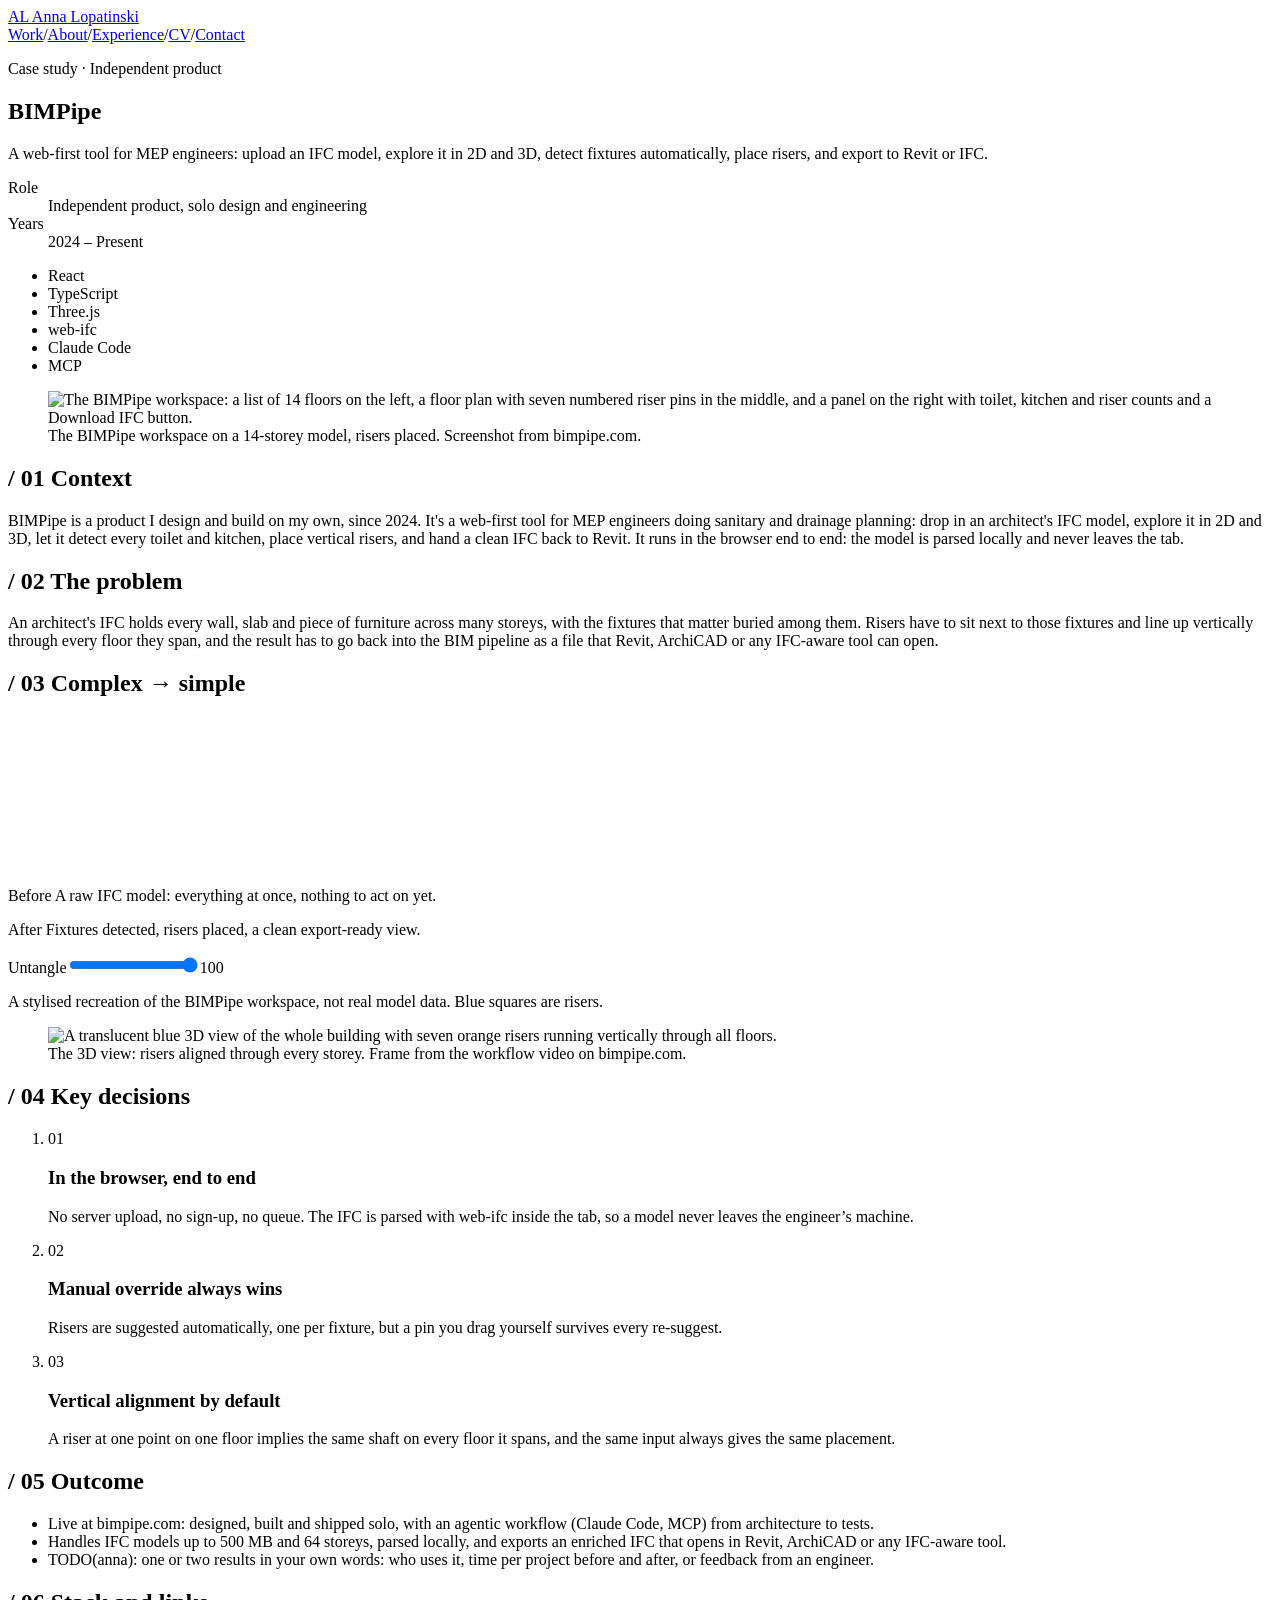
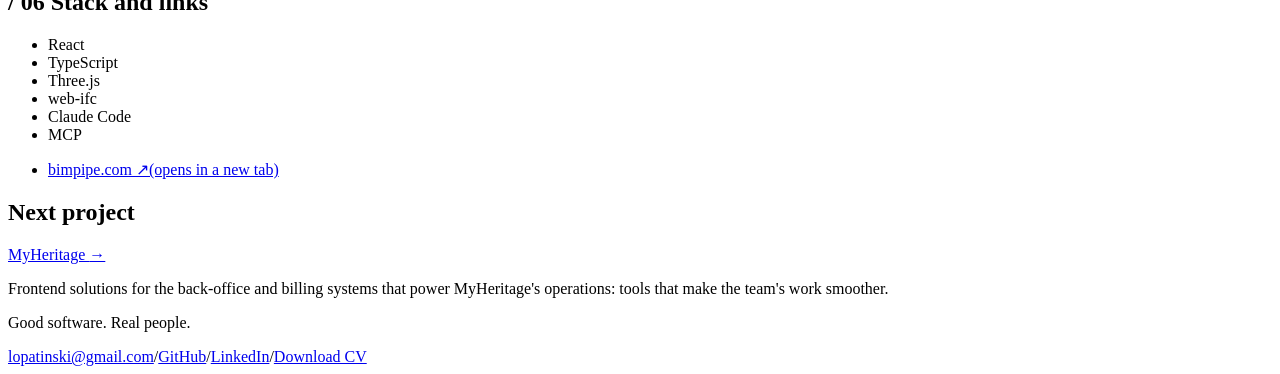
==== site/work/bimpipe/index.html @ 816f0108 "Portfolio site build (poster), nginx + Traefik config" ====
<!DOCTYPE html><html lang="en"><head><meta charset="utf-8"><meta name="viewport" content="width=device-width, initial-scale=1"><meta name="description" content="A web-first tool for MEP engineers: upload an IFC model, explore it in 2D and 3D, detect fixtures automatically, place risers, and export to Revit or IFC."><link rel="icon" type="image/svg+xml" href="/favicon.svg"><title>BIMPipe — Anna Lopatinski</title><link rel="preload" as="font" type="font/woff2" crossorigin="" href="/_astro/anton-latin-400-normal.Byf51wtH.woff2"><link rel="preload" as="font" type="font/woff2" crossorigin="" href="/_astro/archivo-narrow-latin-500-normal.BH-FPhCi.woff2"><link rel="preload" as="font" type="font/woff2" crossorigin="" href="/_astro/archivo-narrow-latin-600-normal.l2jiltzb.woff2"><script>
      // The `os` class now just means "scripting is available" (name kept; annabot.css and the mascot depend on it).
      // Mascot path only when scripts run; the static markup stays complete without them.
      if (!matchMedia('(scripting: none)').matches) document.documentElement.classList.add('os');
    </script><link rel="stylesheet" href="/_astro/PosterFooter.DefDPK5e.css"><link rel="stylesheet" href="/_astro/_slug_.CE06bAQZ.css"></head><body><div class="poster"><header class="top"><a class="brand" href="/" aria-label="AL Anna Lopatinski, home"><span class="up al">AL</span> <span class="bar" aria-hidden="true"></span> <span class="up name">Anna Lopatinski</span></a><nav aria-label="Main"><a href="/#work">Work</a><span class="slash" aria-hidden="true">/</span><a href="/#about">About</a><span class="slash" aria-hidden="true">/</span><a href="/#experience">Experience</a><span class="slash" aria-hidden="true">/</span><a href="/cv/Anna_Lopatinski_CV.pdf">CV</a><span class="slash" aria-hidden="true">/</span><a href="/#contact">Contact</a></nav></header><main><section class="case-hero" data-case-hero aria-labelledby="case-title" data-astro-cid-aetwphrj><p class="case-kicker" data-astro-cid-aetwphrj>Case study · Independent product</p><h1 id="case-title" class="case-title up" data-astro-cid-aetwphrj>BIMPipe</h1><p class="case-line" data-astro-cid-aetwphrj>A web-first tool for MEP engineers: upload an IFC model, explore it in 2D and 3D, detect fixtures automatically, place risers, and export to Revit or IFC.</p><dl class="case-meta" data-astro-cid-aetwphrj><div data-astro-cid-aetwphrj><dt data-astro-cid-aetwphrj>Role</dt><dd data-astro-cid-aetwphrj>Independent product, solo design and engineering</dd></div><div data-astro-cid-aetwphrj><dt data-astro-cid-aetwphrj>Years</dt><dd data-astro-cid-aetwphrj>2024 – Present</dd></div></dl><ul class="case-chips" aria-label="Stack" data-astro-cid-aetwphrj><li data-astro-cid-aetwphrj>React</li><li data-astro-cid-aetwphrj>TypeScript</li><li data-astro-cid-aetwphrj>Three.js</li><li data-astro-cid-aetwphrj>web-ifc</li><li data-astro-cid-aetwphrj>Claude Code</li><li data-astro-cid-aetwphrj>MCP</li></ul></section><figure class="case-visual case-visual--hero" data-astro-cid-aetwphrj><picture data-astro-cid-aetwphrj><source srcset="/work/bimpipe/workspace.avif" type="image/avif" data-astro-cid-aetwphrj><img src="/work/bimpipe/workspace.webp" width="1600" height="1000" alt="The BIMPipe workspace: a list of 14 floors on the left, a floor plan with seven numbered riser pins in the middle, and a panel on the right with toilet, kitchen and riser counts and a Download IFC button." fetchpriority="high" data-astro-cid-aetwphrj></picture><figcaption data-astro-cid-aetwphrj>The BIMPipe workspace on a 14-storey model, risers placed. Screenshot from bimpipe.com.</figcaption></figure><section class="case-sec" aria-labelledby="case-context" data-astro-cid-aetwphrj><div class="case-sec-inner" data-astro-cid-aetwphrj><h2 id="case-context" class="case-label up" data-astro-cid-aetwphrj><span aria-hidden="true" data-astro-cid-aetwphrj>/ 01 </span>Context</h2><p class="case-lede" data-astro-cid-aetwphrj>BIMPipe is a product I design and build on my own, since 2024. It&#39;s a web-first tool for MEP engineers doing sanitary and drainage planning: drop in an architect&#39;s IFC model, explore it in 2D and 3D, let it detect every toilet and kitchen, place vertical risers, and hand a clean IFC back to Revit. It runs in the browser end to end: the model is parsed locally and never leaves the tab.</p></div></section><section class="case-sec" aria-labelledby="case-problem" data-astro-cid-aetwphrj><div class="case-sec-inner" data-astro-cid-aetwphrj><h2 id="case-problem" class="case-label up" data-astro-cid-aetwphrj><span aria-hidden="true" data-astro-cid-aetwphrj>/ 02 </span>The problem</h2><p class="case-text" data-astro-cid-aetwphrj>An architect&#39;s IFC holds every wall, slab and piece of furniture across many storeys, with the fixtures that matter buried among them. Risers have to sit next to those fixtures and line up vertically through every floor they span, and the result has to go back into the BIM pipeline as a file that Revit, ArchiCAD or any IFC-aware tool can open.</p></div></section><section class="case-sec" aria-labelledby="case-untangle" data-astro-cid-aetwphrj><div class="case-sec-inner" data-astro-cid-aetwphrj><h2 id="case-untangle" class="case-label up" data-astro-cid-aetwphrj><span aria-hidden="true" data-astro-cid-aetwphrj>/ 03 </span>Complex → simple</h2><div class="case-untangle" data-astro-cid-aetwphrj><style>astro-island,astro-slot,astro-static-slot{display:contents}</style><script>(function(){let e=(e,t,n)=>{let r=async()=>{await(await e())()},i=typeof t.value==`object`?t.value:void 0,a={rootMargin:i==null?void 0:i.rootMargin},o=new IntersectionObserver(e=>{for(let t of e)if(t.isIntersecting){o.disconnect(),r();break}},a);for(let e of n.children)o.observe(e)};(self.Astro||(self.Astro={})).visible=e,window.dispatchEvent(new Event(`astro:visible`))})();</script><script>(function(){function e(t){"@babel/helpers - typeof";return e=typeof Symbol==`function`&&typeof Symbol.iterator==`symbol`?function(e){return typeof e}:function(e){return e&&typeof Symbol==`function`&&e.constructor===Symbol&&e!==Symbol.prototype?`symbol`:typeof e},e(t)}function t(t,n){if(e(t)!=`object`||!t)return t;var r=t[Symbol.toPrimitive];if(r!==void 0){var i=r.call(t,n||`default`);if(e(i)!=`object`)return i;throw TypeError(`@@toPrimitive must return a primitive value.`)}return(n===`string`?String:Number)(t)}function n(n){var r=t(n,`string`);return e(r)==`symbol`?r:r+``}function r(e,t,r){return(t=n(t))in e?Object.defineProperty(e,t,{value:r,enumerable:!0,configurable:!0,writable:!0}):e[t]=r,e}let i=/* @__PURE__ */ new Set([`__proto__`,`constructor`,`prototype`]);{let e={0:e=>a(e),1:e=>n(e),2:e=>new RegExp(e),3:e=>new Date(e),4:e=>new Map(n(e)),5:e=>new Set(n(e)),6:e=>BigInt(e),7:e=>new URL(e),8:e=>new Uint8Array(e),9:e=>new Uint16Array(e),10:e=>new Uint32Array(e),11:e=>1/0*e},t=t=>{let[n,r]=t;return n in e?e[n](r):void 0},n=e=>e.map(t),a=e=>typeof e!=`object`||!e?e:Object.fromEntries(Object.entries(e).map(([e,n])=>[e,t(n)]));class o extends HTMLElement{constructor(...e){super(...e),r(this,`Component`,void 0),r(this,`hydrator`,void 0),r(this,`hydrate`,async()=>{var e;if(!this.hydrator||!this.isConnected)return;let t=(e=this.parentElement)==null?void 0:e.closest(`astro-island[ssr]`);if(t){t.addEventListener(`astro:hydrate`,this.hydrate,{once:!0});return}let n=this.querySelectorAll(`astro-slot`),r={},i=this.querySelectorAll(`template[data-astro-template]`);for(let e of i){let t=e.closest(this.tagName);t!=null&&t.isSameNode(this)&&(r[e.getAttribute(`data-astro-template`)||`default`]=e.innerHTML,e.remove())}for(let e of n){let t=e.closest(this.tagName);t!=null&&t.isSameNode(this)&&(r[e.getAttribute(`name`)||`default`]=e.innerHTML)}let o;try{o=this.hasAttribute(`props`)?a(JSON.parse(this.getAttribute(`props`))):{}}catch(e){let t=this.getAttribute(`component-url`)||`<unknown>`,n=this.getAttribute(`component-export`);throw n&&(t+=` (export ${n})`),console.error(`[hydrate] Error parsing props for component ${t}`,this.getAttribute(`props`),e),e}await this.hydrator(this)(this.Component,o,r,{client:this.getAttribute(`client`)}),this.removeAttribute(`ssr`),this.dispatchEvent(new CustomEvent(`astro:hydrate`))}),r(this,`unmount`,()=>{this.isConnected||this.dispatchEvent(new CustomEvent(`astro:unmount`))})}disconnectedCallback(){document.removeEventListener(`astro:after-swap`,this.unmount),document.addEventListener(`astro:after-swap`,this.unmount,{once:!0})}connectedCallback(){if(!this.hasAttribute(`await-children`)||document.readyState===`interactive`||document.readyState===`complete`)this.childrenConnectedCallback();else{let e=()=>{document.removeEventListener(`DOMContentLoaded`,e),t.disconnect(),this.childrenConnectedCallback()},t=new MutationObserver(()=>{var t;((t=this.lastChild)==null?void 0:t.nodeType)===Node.COMMENT_NODE&&this.lastChild.nodeValue===`astro:end`&&(this.lastChild.remove(),e())});t.observe(this,{childList:!0}),document.addEventListener(`DOMContentLoaded`,e)}}async childrenConnectedCallback(){let e=this.getAttribute(`before-hydration-url`);e&&await import(e),this.start()}getRetryImportUrl(e){let t=new URL(e,document.baseURI);return t.searchParams.set(`astro-retry`,Date.now().toString()),t.toString()}async importWithRetry(e){try{return await import(e)}catch(t){return await new Promise(e=>setTimeout(e,1e3)),import(this.getRetryImportUrl(e))}}handleHydrationError(e){let t=this.getAttribute(`component-url`),n=new CustomEvent(`astro:hydration-error`,{cancelable:!0,bubbles:!0,composed:!0,detail:{error:e,componentUrl:t}});this.dispatchEvent(n)&&console.error(`[astro-island] Error hydrating ${t}`,e)}async start(){let e=JSON.parse(this.getAttribute(`opts`)),t=this.getAttribute(`client`);if(Astro[t]===void 0)window.addEventListener(`astro:${t}`,()=>this.start(),{once:!0});else try{await Astro[t](async()=>{let e=this.getAttribute(`renderer-url`);try{let[t,{default:n}]=await Promise.all([this.importWithRetry(this.getAttribute(`component-url`)),e?this.importWithRetry(e):Promise.resolve({default:()=>()=>{}})]),r=this.getAttribute(`component-export`)||`default`;if(r.includes(`.`)){this.Component=t;for(let e of r.split(`.`)){if(i.has(e)||!this.Component||typeof this.Component!=`object`&&typeof this.Component!=`function`||!Object.hasOwn(this.Component,e))throw Error(`Invalid component export path: ${r}`);this.Component=this.Component[e]}}else{if(i.has(r))throw Error(`Invalid component export path: ${r}`);this.Component=t[r]}return this.hydrator=n,this.hydrate}catch(e){return this.handleHydrationError(e),()=>{}}},e,this)}catch(e){this.handleHydrationError(e)}}attributeChangedCallback(){this.hydrate()}}r(o,`observedAttributes`,[`props`]),customElements.get(`astro-island`)||customElements.define(`astro-island`,o)}})();</script><astro-island uid="Z2aJinc" prefix="r1" component-url="/_astro/Untangle.Bs0ZrJKZ.js" component-export="default" renderer-url="/_astro/client.CzWaolnw.js" props="{&quot;before&quot;:[0,&quot;A raw IFC model: everything at once, nothing to act on yet.&quot;],&quot;after&quot;:[0,&quot;Fixtures detected, risers placed, a clean export-ready view.&quot;],&quot;layout&quot;:[1,[[0,{&quot;x&quot;:[0,0],&quot;y&quot;:[0,0],&quot;w&quot;:[0,100],&quot;h&quot;:[0,6]}],[0,{&quot;x&quot;:[0,0],&quot;y&quot;:[0,9],&quot;w&quot;:[0,20],&quot;h&quot;:[0,53]}],[0,{&quot;x&quot;:[0,2],&quot;y&quot;:[0,12],&quot;w&quot;:[0,16],&quot;h&quot;:[0,6]}],[0,{&quot;x&quot;:[0,2],&quot;y&quot;:[0,20],&quot;w&quot;:[0,16],&quot;h&quot;:[0,6]}],[0,{&quot;x&quot;:[0,2],&quot;y&quot;:[0,28],&quot;w&quot;:[0,16],&quot;h&quot;:[0,6]}],[0,{&quot;x&quot;:[0,23],&quot;y&quot;:[0,9],&quot;w&quot;:[0,52],&quot;h&quot;:[0,53]}],[0,{&quot;x&quot;:[0,35],&quot;y&quot;:[0,15],&quot;w&quot;:[0,28],&quot;h&quot;:[0,41]}],[0,{&quot;x&quot;:[0,40],&quot;y&quot;:[0,21],&quot;w&quot;:[0,3],&quot;h&quot;:[0,3]}],[0,{&quot;x&quot;:[0,54],&quot;y&quot;:[0,30],&quot;w&quot;:[0,3],&quot;h&quot;:[0,3]}],[0,{&quot;x&quot;:[0,43],&quot;y&quot;:[0,45],&quot;w&quot;:[0,3],&quot;h&quot;:[0,3]}],[0,{&quot;x&quot;:[0,78],&quot;y&quot;:[0,9],&quot;w&quot;:[0,6.5],&quot;h&quot;:[0,8]}],[0,{&quot;x&quot;:[0,85.75],&quot;y&quot;:[0,9],&quot;w&quot;:[0,6.5],&quot;h&quot;:[0,8]}],[0,{&quot;x&quot;:[0,93.5],&quot;y&quot;:[0,9],&quot;w&quot;:[0,6.5],&quot;h&quot;:[0,8]}],[0,{&quot;x&quot;:[0,78],&quot;y&quot;:[0,20],&quot;w&quot;:[0,22],&quot;h&quot;:[0,6]}],[0,{&quot;x&quot;:[0,78],&quot;y&quot;:[0,29],&quot;w&quot;:[0,22],&quot;h&quot;:[0,33]}]]],&quot;caption&quot;:[0,&quot;A stylised recreation of the BIMPipe workspace, not real model data. Blue squares are risers.&quot;],&quot;data-astro-cid-aetwphrj&quot;:[0,true]}" ssr client="visible" opts="{&quot;name&quot;:&quot;Untangle&quot;,&quot;value&quot;:{&quot;rootMargin&quot;:&quot;300px&quot;}}" await-children><div class="untangle" data-untangle="true"><canvas class="untangle-canvas" role="img" aria-label="A raw IFC model: everything at once, nothing to act on yet. Resolves into: Fixtures detected, risers placed, a clean export-ready view."></canvas><div class="untangle-captions"><p class="untangle-before"><span class="mono">Before</span> <!-- -->A raw IFC model: everything at once, nothing to act on yet.</p><p class="untangle-after" data-active="true"><span class="mono">After</span> <!-- -->Fixtures detected, risers placed, a clean export-ready view.</p></div><div class="untangle-control"><label class="mono" for="_r1R_0_">Untangle</label><input id="_r1R_0_" type="range" min="0" max="100" step="1" aria-valuetext="100% untangled" value="100"/><output class="mono" for="_r1R_0_" aria-hidden="true">100</output></div><p class="untangle-caption">A stylised recreation of the BIMPipe workspace, not real model data. Blue squares are risers.</p></div><!--astro:end--></astro-island><figure class="case-visual" data-astro-cid-aetwphrj><picture data-astro-cid-aetwphrj><source srcset="/work/bimpipe/risers-3d.avif" type="image/avif" data-astro-cid-aetwphrj><img src="/work/bimpipe/risers-3d.webp" width="820" height="620" alt="A translucent blue 3D view of the whole building with seven orange risers running vertically through all floors." loading="lazy" data-astro-cid-aetwphrj></picture><figcaption data-astro-cid-aetwphrj>The 3D view: risers aligned through every storey. Frame from the workflow video on bimpipe.com.</figcaption></figure></div></div></section><section class="case-sec" aria-labelledby="case-decisions" data-astro-cid-aetwphrj><div class="case-sec-inner" data-astro-cid-aetwphrj><h2 id="case-decisions" class="case-label up" data-astro-cid-aetwphrj><span aria-hidden="true" data-astro-cid-aetwphrj>/ 04 </span>Key decisions</h2><ol class="decisions" data-astro-cid-aetwphrj><li data-astro-cid-aetwphrj><span class="decision-n up" aria-hidden="true" data-astro-cid-aetwphrj>01</span><h3 data-astro-cid-aetwphrj>In the browser, end to end</h3><p data-astro-cid-aetwphrj>No server upload, no sign-up, no queue. The IFC is parsed with web-ifc inside the tab, so a model never leaves the engineer’s machine.</p></li><li data-astro-cid-aetwphrj><span class="decision-n up" aria-hidden="true" data-astro-cid-aetwphrj>02</span><h3 data-astro-cid-aetwphrj>Manual override always wins</h3><p data-astro-cid-aetwphrj>Risers are suggested automatically, one per fixture, but a pin you drag yourself survives every re-suggest.</p></li><li data-astro-cid-aetwphrj><span class="decision-n up" aria-hidden="true" data-astro-cid-aetwphrj>03</span><h3 data-astro-cid-aetwphrj>Vertical alignment by default</h3><p data-astro-cid-aetwphrj>A riser at one point on one floor implies the same shaft on every floor it spans, and the same input always gives the same placement.</p></li></ol></div></section><section class="case-sec" aria-labelledby="case-outcome" data-astro-cid-aetwphrj><div class="case-sec-inner" data-astro-cid-aetwphrj><h2 id="case-outcome" class="case-label up" data-astro-cid-aetwphrj><span aria-hidden="true" data-astro-cid-aetwphrj>/ 05 </span>Outcome</h2><ul class="outcome" data-astro-cid-aetwphrj><li data-astro-cid-aetwphrj>Live at bimpipe.com: designed, built and shipped solo, with an agentic workflow (Claude Code, MCP) from architecture to tests.</li><li data-astro-cid-aetwphrj>Handles IFC models up to 500 MB and 64 storeys, parsed locally, and exports an enriched IFC that opens in Revit, ArchiCAD or any IFC-aware tool.</li><li class="todo" data-astro-cid-aetwphrj>TODO(anna): one or two results in your own words: who uses it, time per project before and after, or feedback from an engineer.</li></ul></div></section><section class="case-sec" aria-labelledby="case-stack" data-astro-cid-aetwphrj><div class="case-sec-inner" data-astro-cid-aetwphrj><h2 id="case-stack" class="case-label up" data-astro-cid-aetwphrj><span aria-hidden="true" data-astro-cid-aetwphrj>/ 06 </span>Stack and links</h2><div class="stack" data-astro-cid-aetwphrj><ul class="case-chips" aria-label="BIMPipe stack" data-astro-cid-aetwphrj><li data-astro-cid-aetwphrj>React</li><li data-astro-cid-aetwphrj>TypeScript</li><li data-astro-cid-aetwphrj>Three.js</li><li data-astro-cid-aetwphrj>web-ifc</li><li data-astro-cid-aetwphrj>Claude Code</li><li data-astro-cid-aetwphrj>MCP</li></ul><ul class="links" data-astro-cid-aetwphrj><li data-astro-cid-aetwphrj><a href="https://bimpipe.com" target="_blank" rel="noopener noreferrer" data-astro-cid-aetwphrj>bimpipe.com <span aria-hidden="true" data-astro-cid-aetwphrj>↗</span><span class="visually-hidden" data-astro-cid-aetwphrj>(opens in a new tab)</span></a></li></ul></div></div></section><nav class="case-next" aria-labelledby="case-next" data-astro-cid-aetwphrj><h2 id="case-next" class="next-label" data-astro-cid-aetwphrj>Next project</h2><a class="btn" href="/work/myheritage" data-next data-astro-cid-aetwphrj>MyHeritage <span aria-hidden="true" data-astro-cid-aetwphrj>→</span></a><p class="next-line" data-astro-cid-aetwphrj>Frontend solutions for the back-office and billing systems that power MyHeritage&#39;s operations: tools that make the team&#39;s work smoother.</p></nav></main><footer class="foot" id="contact"><p class="big up">Good software. Real people.</p><div class="links"><a href="mailto:lopatinski@gmail.com">lopatinski@gmail.com</a><span aria-hidden="true">/</span><a href="https://github.com/wadadaaa">GitHub</a><span aria-hidden="true">/</span><a href="https://www.linkedin.com/in/anna-lopatinski">LinkedIn</a><span aria-hidden="true">/</span><a href="/cv/Anna_Lopatinski_CV.pdf">Download CV</a></div></footer></div></body></html>
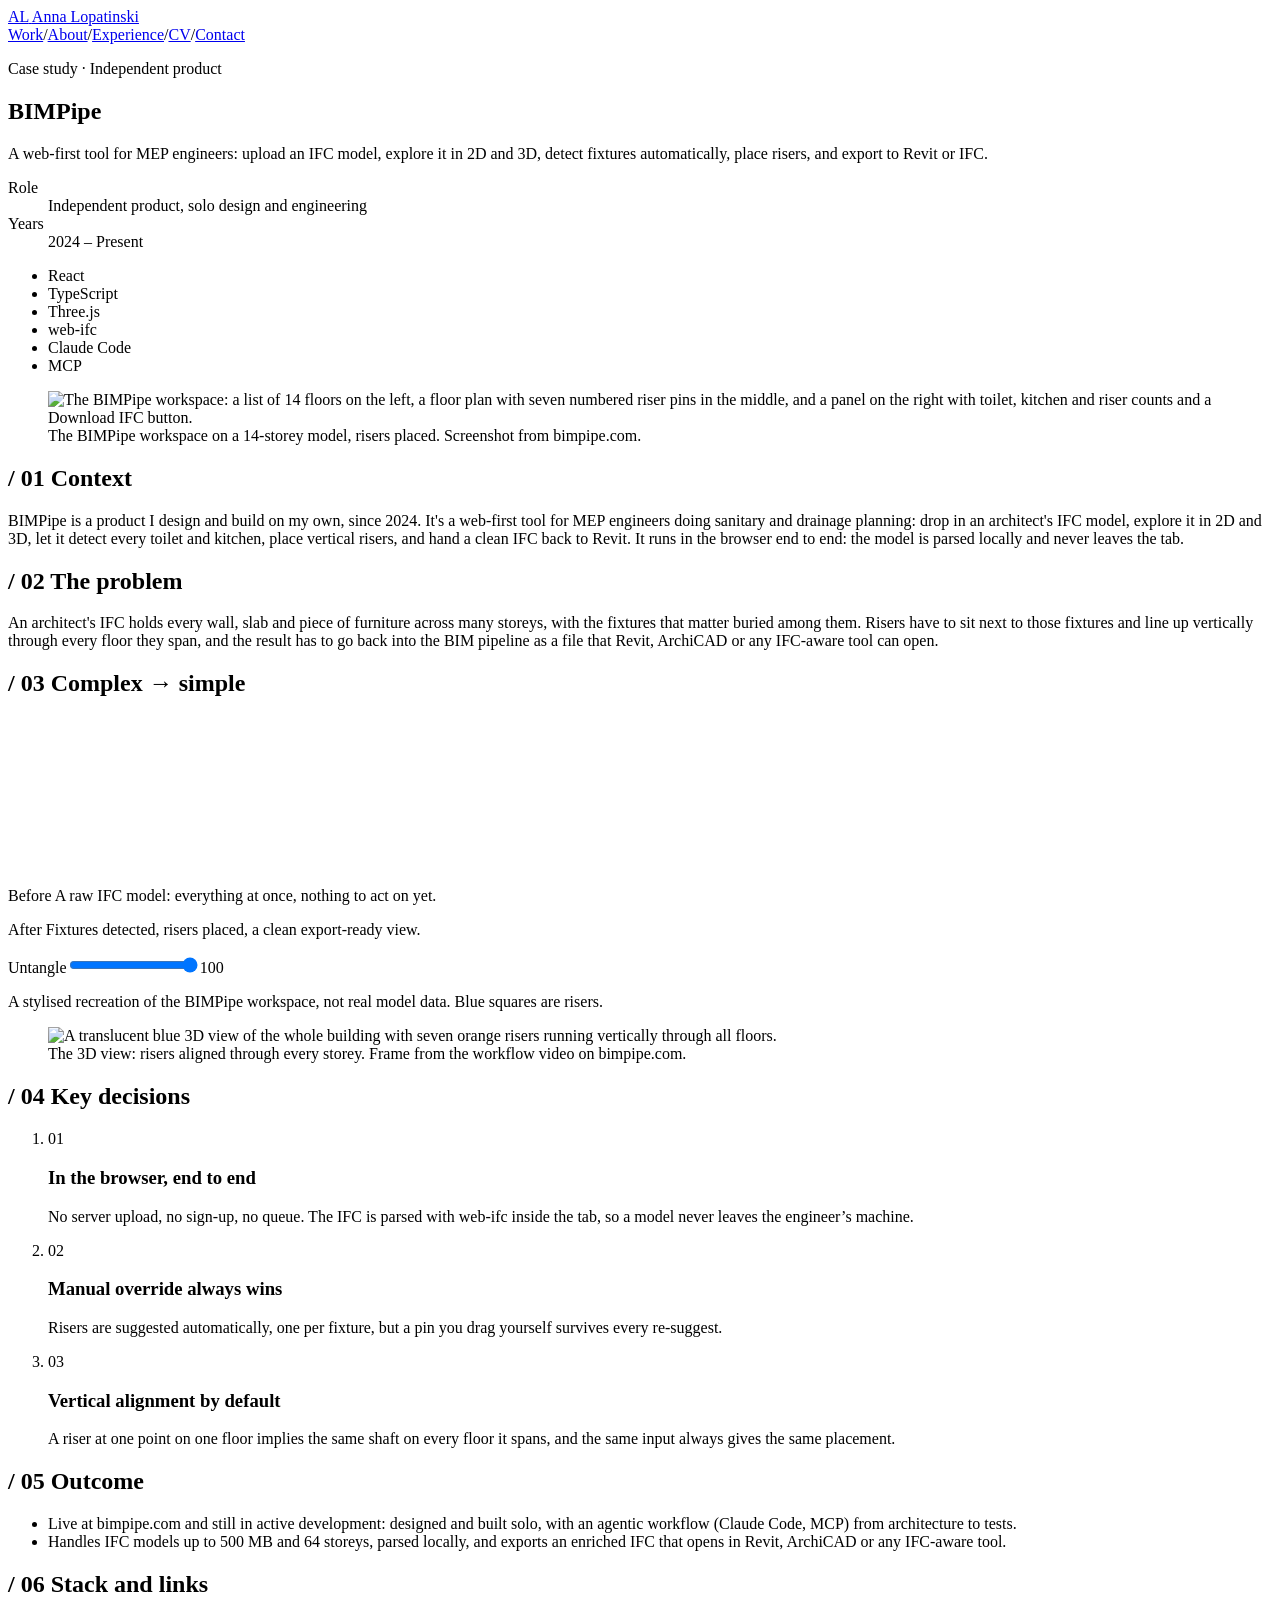
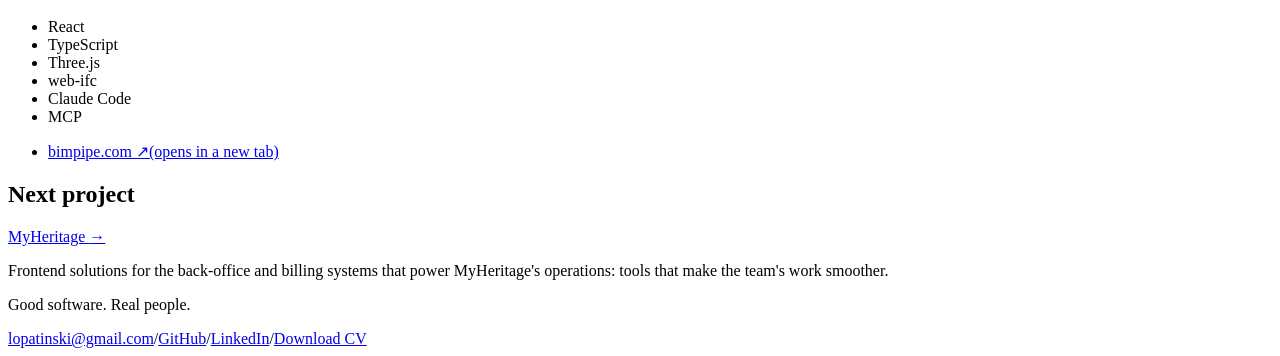
==== commit e45eb781: "BIMPipe marked in development" ====
--- a/site/work/bimpipe/index.html
+++ b/site/work/bimpipe/index.html
@@ -2,4 +2,4 @@
       // The `os` class now just means "scripting is available" (name kept; annabot.css and the mascot depend on it).
       // Mascot path only when scripts run; the static markup stays complete without them.
       if (!matchMedia('(scripting: none)').matches) document.documentElement.classList.add('os');
-    </script><link rel="stylesheet" href="/_astro/PosterFooter.DefDPK5e.css"><link rel="stylesheet" href="/_astro/_slug_.CE06bAQZ.css"></head><body><div class="poster"><header class="top"><a class="brand" href="/" aria-label="AL Anna Lopatinski, home"><span class="up al">AL</span> <span class="bar" aria-hidden="true"></span> <span class="up name">Anna Lopatinski</span></a><nav aria-label="Main"><a href="/#work">Work</a><span class="slash" aria-hidden="true">/</span><a href="/#about">About</a><span class="slash" aria-hidden="true">/</span><a href="/#experience">Experience</a><span class="slash" aria-hidden="true">/</span><a href="/cv/Anna_Lopatinski_CV.pdf">CV</a><span class="slash" aria-hidden="true">/</span><a href="/#contact">Contact</a></nav></header><main><section class="case-hero" data-case-hero aria-labelledby="case-title" data-astro-cid-aetwphrj><p class="case-kicker" data-astro-cid-aetwphrj>Case study · Independent product</p><h1 id="case-title" class="case-title up" data-astro-cid-aetwphrj>BIMPipe</h1><p class="case-line" data-astro-cid-aetwphrj>A web-first tool for MEP engineers: upload an IFC model, explore it in 2D and 3D, detect fixtures automatically, place risers, and export to Revit or IFC.</p><dl class="case-meta" data-astro-cid-aetwphrj><div data-astro-cid-aetwphrj><dt data-astro-cid-aetwphrj>Role</dt><dd data-astro-cid-aetwphrj>Independent product, solo design and engineering</dd></div><div data-astro-cid-aetwphrj><dt data-astro-cid-aetwphrj>Years</dt><dd data-astro-cid-aetwphrj>2024 – Present</dd></div></dl><ul class="case-chips" aria-label="Stack" data-astro-cid-aetwphrj><li data-astro-cid-aetwphrj>React</li><li data-astro-cid-aetwphrj>TypeScript</li><li data-astro-cid-aetwphrj>Three.js</li><li data-astro-cid-aetwphrj>web-ifc</li><li data-astro-cid-aetwphrj>Claude Code</li><li data-astro-cid-aetwphrj>MCP</li></ul></section><figure class="case-visual case-visual--hero" data-astro-cid-aetwphrj><picture data-astro-cid-aetwphrj><source srcset="/work/bimpipe/workspace.avif" type="image/avif" data-astro-cid-aetwphrj><img src="/work/bimpipe/workspace.webp" width="1600" height="1000" alt="The BIMPipe workspace: a list of 14 floors on the left, a floor plan with seven numbered riser pins in the middle, and a panel on the right with toilet, kitchen and riser counts and a Download IFC button." fetchpriority="high" data-astro-cid-aetwphrj></picture><figcaption data-astro-cid-aetwphrj>The BIMPipe workspace on a 14-storey model, risers placed. Screenshot from bimpipe.com.</figcaption></figure><section class="case-sec" aria-labelledby="case-context" data-astro-cid-aetwphrj><div class="case-sec-inner" data-astro-cid-aetwphrj><h2 id="case-context" class="case-label up" data-astro-cid-aetwphrj><span aria-hidden="true" data-astro-cid-aetwphrj>/ 01 </span>Context</h2><p class="case-lede" data-astro-cid-aetwphrj>BIMPipe is a product I design and build on my own, since 2024. It&#39;s a web-first tool for MEP engineers doing sanitary and drainage planning: drop in an architect&#39;s IFC model, explore it in 2D and 3D, let it detect every toilet and kitchen, place vertical risers, and hand a clean IFC back to Revit. It runs in the browser end to end: the model is parsed locally and never leaves the tab.</p></div></section><section class="case-sec" aria-labelledby="case-problem" data-astro-cid-aetwphrj><div class="case-sec-inner" data-astro-cid-aetwphrj><h2 id="case-problem" class="case-label up" data-astro-cid-aetwphrj><span aria-hidden="true" data-astro-cid-aetwphrj>/ 02 </span>The problem</h2><p class="case-text" data-astro-cid-aetwphrj>An architect&#39;s IFC holds every wall, slab and piece of furniture across many storeys, with the fixtures that matter buried among them. Risers have to sit next to those fixtures and line up vertically through every floor they span, and the result has to go back into the BIM pipeline as a file that Revit, ArchiCAD or any IFC-aware tool can open.</p></div></section><section class="case-sec" aria-labelledby="case-untangle" data-astro-cid-aetwphrj><div class="case-sec-inner" data-astro-cid-aetwphrj><h2 id="case-untangle" class="case-label up" data-astro-cid-aetwphrj><span aria-hidden="true" data-astro-cid-aetwphrj>/ 03 </span>Complex → simple</h2><div class="case-untangle" data-astro-cid-aetwphrj><style>astro-island,astro-slot,astro-static-slot{display:contents}</style><script>(function(){let e=(e,t,n)=>{let r=async()=>{await(await e())()},i=typeof t.value==`object`?t.value:void 0,a={rootMargin:i==null?void 0:i.rootMargin},o=new IntersectionObserver(e=>{for(let t of e)if(t.isIntersecting){o.disconnect(),r();break}},a);for(let e of n.children)o.observe(e)};(self.Astro||(self.Astro={})).visible=e,window.dispatchEvent(new Event(`astro:visible`))})();</script><script>(function(){function e(t){"@babel/helpers - typeof";return e=typeof Symbol==`function`&&typeof Symbol.iterator==`symbol`?function(e){return typeof e}:function(e){return e&&typeof Symbol==`function`&&e.constructor===Symbol&&e!==Symbol.prototype?`symbol`:typeof e},e(t)}function t(t,n){if(e(t)!=`object`||!t)return t;var r=t[Symbol.toPrimitive];if(r!==void 0){var i=r.call(t,n||`default`);if(e(i)!=`object`)return i;throw TypeError(`@@toPrimitive must return a primitive value.`)}return(n===`string`?String:Number)(t)}function n(n){var r=t(n,`string`);return e(r)==`symbol`?r:r+``}function r(e,t,r){return(t=n(t))in e?Object.defineProperty(e,t,{value:r,enumerable:!0,configurable:!0,writable:!0}):e[t]=r,e}let i=/* @__PURE__ */ new Set([`__proto__`,`constructor`,`prototype`]);{let e={0:e=>a(e),1:e=>n(e),2:e=>new RegExp(e),3:e=>new Date(e),4:e=>new Map(n(e)),5:e=>new Set(n(e)),6:e=>BigInt(e),7:e=>new URL(e),8:e=>new Uint8Array(e),9:e=>new Uint16Array(e),10:e=>new Uint32Array(e),11:e=>1/0*e},t=t=>{let[n,r]=t;return n in e?e[n](r):void 0},n=e=>e.map(t),a=e=>typeof e!=`object`||!e?e:Object.fromEntries(Object.entries(e).map(([e,n])=>[e,t(n)]));class o extends HTMLElement{constructor(...e){super(...e),r(this,`Component`,void 0),r(this,`hydrator`,void 0),r(this,`hydrate`,async()=>{var e;if(!this.hydrator||!this.isConnected)return;let t=(e=this.parentElement)==null?void 0:e.closest(`astro-island[ssr]`);if(t){t.addEventListener(`astro:hydrate`,this.hydrate,{once:!0});return}let n=this.querySelectorAll(`astro-slot`),r={},i=this.querySelectorAll(`template[data-astro-template]`);for(let e of i){let t=e.closest(this.tagName);t!=null&&t.isSameNode(this)&&(r[e.getAttribute(`data-astro-template`)||`default`]=e.innerHTML,e.remove())}for(let e of n){let t=e.closest(this.tagName);t!=null&&t.isSameNode(this)&&(r[e.getAttribute(`name`)||`default`]=e.innerHTML)}let o;try{o=this.hasAttribute(`props`)?a(JSON.parse(this.getAttribute(`props`))):{}}catch(e){let t=this.getAttribute(`component-url`)||`<unknown>`,n=this.getAttribute(`component-export`);throw n&&(t+=` (export ${n})`),console.error(`[hydrate] Error parsing props for component ${t}`,this.getAttribute(`props`),e),e}await this.hydrator(this)(this.Component,o,r,{client:this.getAttribute(`client`)}),this.removeAttribute(`ssr`),this.dispatchEvent(new CustomEvent(`astro:hydrate`))}),r(this,`unmount`,()=>{this.isConnected||this.dispatchEvent(new CustomEvent(`astro:unmount`))})}disconnectedCallback(){document.removeEventListener(`astro:after-swap`,this.unmount),document.addEventListener(`astro:after-swap`,this.unmount,{once:!0})}connectedCallback(){if(!this.hasAttribute(`await-children`)||document.readyState===`interactive`||document.readyState===`complete`)this.childrenConnectedCallback();else{let e=()=>{document.removeEventListener(`DOMContentLoaded`,e),t.disconnect(),this.childrenConnectedCallback()},t=new MutationObserver(()=>{var t;((t=this.lastChild)==null?void 0:t.nodeType)===Node.COMMENT_NODE&&this.lastChild.nodeValue===`astro:end`&&(this.lastChild.remove(),e())});t.observe(this,{childList:!0}),document.addEventListener(`DOMContentLoaded`,e)}}async childrenConnectedCallback(){let e=this.getAttribute(`before-hydration-url`);e&&await import(e),this.start()}getRetryImportUrl(e){let t=new URL(e,document.baseURI);return t.searchParams.set(`astro-retry`,Date.now().toString()),t.toString()}async importWithRetry(e){try{return await import(e)}catch(t){return await new Promise(e=>setTimeout(e,1e3)),import(this.getRetryImportUrl(e))}}handleHydrationError(e){let t=this.getAttribute(`component-url`),n=new CustomEvent(`astro:hydration-error`,{cancelable:!0,bubbles:!0,composed:!0,detail:{error:e,componentUrl:t}});this.dispatchEvent(n)&&console.error(`[astro-island] Error hydrating ${t}`,e)}async start(){let e=JSON.parse(this.getAttribute(`opts`)),t=this.getAttribute(`client`);if(Astro[t]===void 0)window.addEventListener(`astro:${t}`,()=>this.start(),{once:!0});else try{await Astro[t](async()=>{let e=this.getAttribute(`renderer-url`);try{let[t,{default:n}]=await Promise.all([this.importWithRetry(this.getAttribute(`component-url`)),e?this.importWithRetry(e):Promise.resolve({default:()=>()=>{}})]),r=this.getAttribute(`component-export`)||`default`;if(r.includes(`.`)){this.Component=t;for(let e of r.split(`.`)){if(i.has(e)||!this.Component||typeof this.Component!=`object`&&typeof this.Component!=`function`||!Object.hasOwn(this.Component,e))throw Error(`Invalid component export path: ${r}`);this.Component=this.Component[e]}}else{if(i.has(r))throw Error(`Invalid component export path: ${r}`);this.Component=t[r]}return this.hydrator=n,this.hydrate}catch(e){return this.handleHydrationError(e),()=>{}}},e,this)}catch(e){this.handleHydrationError(e)}}attributeChangedCallback(){this.hydrate()}}r(o,`observedAttributes`,[`props`]),customElements.get(`astro-island`)||customElements.define(`astro-island`,o)}})();</script><astro-island uid="Z2aJinc" prefix="r1" component-url="/_astro/Untangle.Bs0ZrJKZ.js" component-export="default" renderer-url="/_astro/client.CzWaolnw.js" props="{&quot;before&quot;:[0,&quot;A raw IFC model: everything at once, nothing to act on yet.&quot;],&quot;after&quot;:[0,&quot;Fixtures detected, risers placed, a clean export-ready view.&quot;],&quot;layout&quot;:[1,[[0,{&quot;x&quot;:[0,0],&quot;y&quot;:[0,0],&quot;w&quot;:[0,100],&quot;h&quot;:[0,6]}],[0,{&quot;x&quot;:[0,0],&quot;y&quot;:[0,9],&quot;w&quot;:[0,20],&quot;h&quot;:[0,53]}],[0,{&quot;x&quot;:[0,2],&quot;y&quot;:[0,12],&quot;w&quot;:[0,16],&quot;h&quot;:[0,6]}],[0,{&quot;x&quot;:[0,2],&quot;y&quot;:[0,20],&quot;w&quot;:[0,16],&quot;h&quot;:[0,6]}],[0,{&quot;x&quot;:[0,2],&quot;y&quot;:[0,28],&quot;w&quot;:[0,16],&quot;h&quot;:[0,6]}],[0,{&quot;x&quot;:[0,23],&quot;y&quot;:[0,9],&quot;w&quot;:[0,52],&quot;h&quot;:[0,53]}],[0,{&quot;x&quot;:[0,35],&quot;y&quot;:[0,15],&quot;w&quot;:[0,28],&quot;h&quot;:[0,41]}],[0,{&quot;x&quot;:[0,40],&quot;y&quot;:[0,21],&quot;w&quot;:[0,3],&quot;h&quot;:[0,3]}],[0,{&quot;x&quot;:[0,54],&quot;y&quot;:[0,30],&quot;w&quot;:[0,3],&quot;h&quot;:[0,3]}],[0,{&quot;x&quot;:[0,43],&quot;y&quot;:[0,45],&quot;w&quot;:[0,3],&quot;h&quot;:[0,3]}],[0,{&quot;x&quot;:[0,78],&quot;y&quot;:[0,9],&quot;w&quot;:[0,6.5],&quot;h&quot;:[0,8]}],[0,{&quot;x&quot;:[0,85.75],&quot;y&quot;:[0,9],&quot;w&quot;:[0,6.5],&quot;h&quot;:[0,8]}],[0,{&quot;x&quot;:[0,93.5],&quot;y&quot;:[0,9],&quot;w&quot;:[0,6.5],&quot;h&quot;:[0,8]}],[0,{&quot;x&quot;:[0,78],&quot;y&quot;:[0,20],&quot;w&quot;:[0,22],&quot;h&quot;:[0,6]}],[0,{&quot;x&quot;:[0,78],&quot;y&quot;:[0,29],&quot;w&quot;:[0,22],&quot;h&quot;:[0,33]}]]],&quot;caption&quot;:[0,&quot;A stylised recreation of the BIMPipe workspace, not real model data. Blue squares are risers.&quot;],&quot;data-astro-cid-aetwphrj&quot;:[0,true]}" ssr client="visible" opts="{&quot;name&quot;:&quot;Untangle&quot;,&quot;value&quot;:{&quot;rootMargin&quot;:&quot;300px&quot;}}" await-children><div class="untangle" data-untangle="true"><canvas class="untangle-canvas" role="img" aria-label="A raw IFC model: everything at once, nothing to act on yet. Resolves into: Fixtures detected, risers placed, a clean export-ready view."></canvas><div class="untangle-captions"><p class="untangle-before"><span class="mono">Before</span> <!-- -->A raw IFC model: everything at once, nothing to act on yet.</p><p class="untangle-after" data-active="true"><span class="mono">After</span> <!-- -->Fixtures detected, risers placed, a clean export-ready view.</p></div><div class="untangle-control"><label class="mono" for="_r1R_0_">Untangle</label><input id="_r1R_0_" type="range" min="0" max="100" step="1" aria-valuetext="100% untangled" value="100"/><output class="mono" for="_r1R_0_" aria-hidden="true">100</output></div><p class="untangle-caption">A stylised recreation of the BIMPipe workspace, not real model data. Blue squares are risers.</p></div><!--astro:end--></astro-island><figure class="case-visual" data-astro-cid-aetwphrj><picture data-astro-cid-aetwphrj><source srcset="/work/bimpipe/risers-3d.avif" type="image/avif" data-astro-cid-aetwphrj><img src="/work/bimpipe/risers-3d.webp" width="820" height="620" alt="A translucent blue 3D view of the whole building with seven orange risers running vertically through all floors." loading="lazy" data-astro-cid-aetwphrj></picture><figcaption data-astro-cid-aetwphrj>The 3D view: risers aligned through every storey. Frame from the workflow video on bimpipe.com.</figcaption></figure></div></div></section><section class="case-sec" aria-labelledby="case-decisions" data-astro-cid-aetwphrj><div class="case-sec-inner" data-astro-cid-aetwphrj><h2 id="case-decisions" class="case-label up" data-astro-cid-aetwphrj><span aria-hidden="true" data-astro-cid-aetwphrj>/ 04 </span>Key decisions</h2><ol class="decisions" data-astro-cid-aetwphrj><li data-astro-cid-aetwphrj><span class="decision-n up" aria-hidden="true" data-astro-cid-aetwphrj>01</span><h3 data-astro-cid-aetwphrj>In the browser, end to end</h3><p data-astro-cid-aetwphrj>No server upload, no sign-up, no queue. The IFC is parsed with web-ifc inside the tab, so a model never leaves the engineer’s machine.</p></li><li data-astro-cid-aetwphrj><span class="decision-n up" aria-hidden="true" data-astro-cid-aetwphrj>02</span><h3 data-astro-cid-aetwphrj>Manual override always wins</h3><p data-astro-cid-aetwphrj>Risers are suggested automatically, one per fixture, but a pin you drag yourself survives every re-suggest.</p></li><li data-astro-cid-aetwphrj><span class="decision-n up" aria-hidden="true" data-astro-cid-aetwphrj>03</span><h3 data-astro-cid-aetwphrj>Vertical alignment by default</h3><p data-astro-cid-aetwphrj>A riser at one point on one floor implies the same shaft on every floor it spans, and the same input always gives the same placement.</p></li></ol></div></section><section class="case-sec" aria-labelledby="case-outcome" data-astro-cid-aetwphrj><div class="case-sec-inner" data-astro-cid-aetwphrj><h2 id="case-outcome" class="case-label up" data-astro-cid-aetwphrj><span aria-hidden="true" data-astro-cid-aetwphrj>/ 05 </span>Outcome</h2><ul class="outcome" data-astro-cid-aetwphrj><li data-astro-cid-aetwphrj>Live at bimpipe.com: designed, built and shipped solo, with an agentic workflow (Claude Code, MCP) from architecture to tests.</li><li data-astro-cid-aetwphrj>Handles IFC models up to 500 MB and 64 storeys, parsed locally, and exports an enriched IFC that opens in Revit, ArchiCAD or any IFC-aware tool.</li><li class="todo" data-astro-cid-aetwphrj>TODO(anna): one or two results in your own words: who uses it, time per project before and after, or feedback from an engineer.</li></ul></div></section><section class="case-sec" aria-labelledby="case-stack" data-astro-cid-aetwphrj><div class="case-sec-inner" data-astro-cid-aetwphrj><h2 id="case-stack" class="case-label up" data-astro-cid-aetwphrj><span aria-hidden="true" data-astro-cid-aetwphrj>/ 06 </span>Stack and links</h2><div class="stack" data-astro-cid-aetwphrj><ul class="case-chips" aria-label="BIMPipe stack" data-astro-cid-aetwphrj><li data-astro-cid-aetwphrj>React</li><li data-astro-cid-aetwphrj>TypeScript</li><li data-astro-cid-aetwphrj>Three.js</li><li data-astro-cid-aetwphrj>web-ifc</li><li data-astro-cid-aetwphrj>Claude Code</li><li data-astro-cid-aetwphrj>MCP</li></ul><ul class="links" data-astro-cid-aetwphrj><li data-astro-cid-aetwphrj><a href="https://bimpipe.com" target="_blank" rel="noopener noreferrer" data-astro-cid-aetwphrj>bimpipe.com <span aria-hidden="true" data-astro-cid-aetwphrj>↗</span><span class="visually-hidden" data-astro-cid-aetwphrj>(opens in a new tab)</span></a></li></ul></div></div></section><nav class="case-next" aria-labelledby="case-next" data-astro-cid-aetwphrj><h2 id="case-next" class="next-label" data-astro-cid-aetwphrj>Next project</h2><a class="btn" href="/work/myheritage" data-next data-astro-cid-aetwphrj>MyHeritage <span aria-hidden="true" data-astro-cid-aetwphrj>→</span></a><p class="next-line" data-astro-cid-aetwphrj>Frontend solutions for the back-office and billing systems that power MyHeritage&#39;s operations: tools that make the team&#39;s work smoother.</p></nav></main><footer class="foot" id="contact"><p class="big up">Good software. Real people.</p><div class="links"><a href="mailto:lopatinski@gmail.com">lopatinski@gmail.com</a><span aria-hidden="true">/</span><a href="https://github.com/wadadaaa">GitHub</a><span aria-hidden="true">/</span><a href="https://www.linkedin.com/in/anna-lopatinski">LinkedIn</a><span aria-hidden="true">/</span><a href="/cv/Anna_Lopatinski_CV.pdf">Download CV</a></div></footer></div></body></html>+    </script><link rel="stylesheet" href="/_astro/PosterFooter.DefDPK5e.css"><link rel="stylesheet" href="/_astro/_slug_.CE06bAQZ.css"></head><body><div class="poster"><header class="top"><a class="brand" href="/" aria-label="AL Anna Lopatinski, home"><span class="up al">AL</span> <span class="bar" aria-hidden="true"></span> <span class="up name">Anna Lopatinski</span></a><nav aria-label="Main"><a href="/#work">Work</a><span class="slash" aria-hidden="true">/</span><a href="/#about">About</a><span class="slash" aria-hidden="true">/</span><a href="/#experience">Experience</a><span class="slash" aria-hidden="true">/</span><a href="/cv/Anna_Lopatinski_CV.pdf">CV</a><span class="slash" aria-hidden="true">/</span><a href="/#contact">Contact</a></nav></header><main><section class="case-hero" data-case-hero aria-labelledby="case-title" data-astro-cid-aetwphrj><p class="case-kicker" data-astro-cid-aetwphrj>Case study · Independent product</p><h1 id="case-title" class="case-title up" data-astro-cid-aetwphrj>BIMPipe</h1><p class="case-line" data-astro-cid-aetwphrj>A web-first tool for MEP engineers: upload an IFC model, explore it in 2D and 3D, detect fixtures automatically, place risers, and export to Revit or IFC.</p><dl class="case-meta" data-astro-cid-aetwphrj><div data-astro-cid-aetwphrj><dt data-astro-cid-aetwphrj>Role</dt><dd data-astro-cid-aetwphrj>Independent product, solo design and engineering</dd></div><div data-astro-cid-aetwphrj><dt data-astro-cid-aetwphrj>Years</dt><dd data-astro-cid-aetwphrj>2024 – Present</dd></div></dl><ul class="case-chips" aria-label="Stack" data-astro-cid-aetwphrj><li data-astro-cid-aetwphrj>React</li><li data-astro-cid-aetwphrj>TypeScript</li><li data-astro-cid-aetwphrj>Three.js</li><li data-astro-cid-aetwphrj>web-ifc</li><li data-astro-cid-aetwphrj>Claude Code</li><li data-astro-cid-aetwphrj>MCP</li></ul></section><figure class="case-visual case-visual--hero" data-astro-cid-aetwphrj><picture data-astro-cid-aetwphrj><source srcset="/work/bimpipe/workspace.avif" type="image/avif" data-astro-cid-aetwphrj><img src="/work/bimpipe/workspace.webp" width="1600" height="1000" alt="The BIMPipe workspace: a list of 14 floors on the left, a floor plan with seven numbered riser pins in the middle, and a panel on the right with toilet, kitchen and riser counts and a Download IFC button." fetchpriority="high" data-astro-cid-aetwphrj></picture><figcaption data-astro-cid-aetwphrj>The BIMPipe workspace on a 14-storey model, risers placed. Screenshot from bimpipe.com.</figcaption></figure><section class="case-sec" aria-labelledby="case-context" data-astro-cid-aetwphrj><div class="case-sec-inner" data-astro-cid-aetwphrj><h2 id="case-context" class="case-label up" data-astro-cid-aetwphrj><span aria-hidden="true" data-astro-cid-aetwphrj>/ 01 </span>Context</h2><p class="case-lede" data-astro-cid-aetwphrj>BIMPipe is a product I design and build on my own, since 2024. It&#39;s a web-first tool for MEP engineers doing sanitary and drainage planning: drop in an architect&#39;s IFC model, explore it in 2D and 3D, let it detect every toilet and kitchen, place vertical risers, and hand a clean IFC back to Revit. It runs in the browser end to end: the model is parsed locally and never leaves the tab.</p></div></section><section class="case-sec" aria-labelledby="case-problem" data-astro-cid-aetwphrj><div class="case-sec-inner" data-astro-cid-aetwphrj><h2 id="case-problem" class="case-label up" data-astro-cid-aetwphrj><span aria-hidden="true" data-astro-cid-aetwphrj>/ 02 </span>The problem</h2><p class="case-text" data-astro-cid-aetwphrj>An architect&#39;s IFC holds every wall, slab and piece of furniture across many storeys, with the fixtures that matter buried among them. Risers have to sit next to those fixtures and line up vertically through every floor they span, and the result has to go back into the BIM pipeline as a file that Revit, ArchiCAD or any IFC-aware tool can open.</p></div></section><section class="case-sec" aria-labelledby="case-untangle" data-astro-cid-aetwphrj><div class="case-sec-inner" data-astro-cid-aetwphrj><h2 id="case-untangle" class="case-label up" data-astro-cid-aetwphrj><span aria-hidden="true" data-astro-cid-aetwphrj>/ 03 </span>Complex → simple</h2><div class="case-untangle" data-astro-cid-aetwphrj><style>astro-island,astro-slot,astro-static-slot{display:contents}</style><script>(function(){let e=(e,t,n)=>{let r=async()=>{await(await e())()},i=typeof t.value==`object`?t.value:void 0,a={rootMargin:i==null?void 0:i.rootMargin},o=new IntersectionObserver(e=>{for(let t of e)if(t.isIntersecting){o.disconnect(),r();break}},a);for(let e of n.children)o.observe(e)};(self.Astro||(self.Astro={})).visible=e,window.dispatchEvent(new Event(`astro:visible`))})();</script><script>(function(){function e(t){"@babel/helpers - typeof";return e=typeof Symbol==`function`&&typeof Symbol.iterator==`symbol`?function(e){return typeof e}:function(e){return e&&typeof Symbol==`function`&&e.constructor===Symbol&&e!==Symbol.prototype?`symbol`:typeof e},e(t)}function t(t,n){if(e(t)!=`object`||!t)return t;var r=t[Symbol.toPrimitive];if(r!==void 0){var i=r.call(t,n||`default`);if(e(i)!=`object`)return i;throw TypeError(`@@toPrimitive must return a primitive value.`)}return(n===`string`?String:Number)(t)}function n(n){var r=t(n,`string`);return e(r)==`symbol`?r:r+``}function r(e,t,r){return(t=n(t))in e?Object.defineProperty(e,t,{value:r,enumerable:!0,configurable:!0,writable:!0}):e[t]=r,e}let i=/* @__PURE__ */ new Set([`__proto__`,`constructor`,`prototype`]);{let e={0:e=>a(e),1:e=>n(e),2:e=>new RegExp(e),3:e=>new Date(e),4:e=>new Map(n(e)),5:e=>new Set(n(e)),6:e=>BigInt(e),7:e=>new URL(e),8:e=>new Uint8Array(e),9:e=>new Uint16Array(e),10:e=>new Uint32Array(e),11:e=>1/0*e},t=t=>{let[n,r]=t;return n in e?e[n](r):void 0},n=e=>e.map(t),a=e=>typeof e!=`object`||!e?e:Object.fromEntries(Object.entries(e).map(([e,n])=>[e,t(n)]));class o extends HTMLElement{constructor(...e){super(...e),r(this,`Component`,void 0),r(this,`hydrator`,void 0),r(this,`hydrate`,async()=>{var e;if(!this.hydrator||!this.isConnected)return;let t=(e=this.parentElement)==null?void 0:e.closest(`astro-island[ssr]`);if(t){t.addEventListener(`astro:hydrate`,this.hydrate,{once:!0});return}let n=this.querySelectorAll(`astro-slot`),r={},i=this.querySelectorAll(`template[data-astro-template]`);for(let e of i){let t=e.closest(this.tagName);t!=null&&t.isSameNode(this)&&(r[e.getAttribute(`data-astro-template`)||`default`]=e.innerHTML,e.remove())}for(let e of n){let t=e.closest(this.tagName);t!=null&&t.isSameNode(this)&&(r[e.getAttribute(`name`)||`default`]=e.innerHTML)}let o;try{o=this.hasAttribute(`props`)?a(JSON.parse(this.getAttribute(`props`))):{}}catch(e){let t=this.getAttribute(`component-url`)||`<unknown>`,n=this.getAttribute(`component-export`);throw n&&(t+=` (export ${n})`),console.error(`[hydrate] Error parsing props for component ${t}`,this.getAttribute(`props`),e),e}await this.hydrator(this)(this.Component,o,r,{client:this.getAttribute(`client`)}),this.removeAttribute(`ssr`),this.dispatchEvent(new CustomEvent(`astro:hydrate`))}),r(this,`unmount`,()=>{this.isConnected||this.dispatchEvent(new CustomEvent(`astro:unmount`))})}disconnectedCallback(){document.removeEventListener(`astro:after-swap`,this.unmount),document.addEventListener(`astro:after-swap`,this.unmount,{once:!0})}connectedCallback(){if(!this.hasAttribute(`await-children`)||document.readyState===`interactive`||document.readyState===`complete`)this.childrenConnectedCallback();else{let e=()=>{document.removeEventListener(`DOMContentLoaded`,e),t.disconnect(),this.childrenConnectedCallback()},t=new MutationObserver(()=>{var t;((t=this.lastChild)==null?void 0:t.nodeType)===Node.COMMENT_NODE&&this.lastChild.nodeValue===`astro:end`&&(this.lastChild.remove(),e())});t.observe(this,{childList:!0}),document.addEventListener(`DOMContentLoaded`,e)}}async childrenConnectedCallback(){let e=this.getAttribute(`before-hydration-url`);e&&await import(e),this.start()}getRetryImportUrl(e){let t=new URL(e,document.baseURI);return t.searchParams.set(`astro-retry`,Date.now().toString()),t.toString()}async importWithRetry(e){try{return await import(e)}catch(t){return await new Promise(e=>setTimeout(e,1e3)),import(this.getRetryImportUrl(e))}}handleHydrationError(e){let t=this.getAttribute(`component-url`),n=new CustomEvent(`astro:hydration-error`,{cancelable:!0,bubbles:!0,composed:!0,detail:{error:e,componentUrl:t}});this.dispatchEvent(n)&&console.error(`[astro-island] Error hydrating ${t}`,e)}async start(){let e=JSON.parse(this.getAttribute(`opts`)),t=this.getAttribute(`client`);if(Astro[t]===void 0)window.addEventListener(`astro:${t}`,()=>this.start(),{once:!0});else try{await Astro[t](async()=>{let e=this.getAttribute(`renderer-url`);try{let[t,{default:n}]=await Promise.all([this.importWithRetry(this.getAttribute(`component-url`)),e?this.importWithRetry(e):Promise.resolve({default:()=>()=>{}})]),r=this.getAttribute(`component-export`)||`default`;if(r.includes(`.`)){this.Component=t;for(let e of r.split(`.`)){if(i.has(e)||!this.Component||typeof this.Component!=`object`&&typeof this.Component!=`function`||!Object.hasOwn(this.Component,e))throw Error(`Invalid component export path: ${r}`);this.Component=this.Component[e]}}else{if(i.has(r))throw Error(`Invalid component export path: ${r}`);this.Component=t[r]}return this.hydrator=n,this.hydrate}catch(e){return this.handleHydrationError(e),()=>{}}},e,this)}catch(e){this.handleHydrationError(e)}}attributeChangedCallback(){this.hydrate()}}r(o,`observedAttributes`,[`props`]),customElements.get(`astro-island`)||customElements.define(`astro-island`,o)}})();</script><astro-island uid="Z2aJinc" prefix="r1" component-url="/_astro/Untangle.Bs0ZrJKZ.js" component-export="default" renderer-url="/_astro/client.CzWaolnw.js" props="{&quot;before&quot;:[0,&quot;A raw IFC model: everything at once, nothing to act on yet.&quot;],&quot;after&quot;:[0,&quot;Fixtures detected, risers placed, a clean export-ready view.&quot;],&quot;layout&quot;:[1,[[0,{&quot;x&quot;:[0,0],&quot;y&quot;:[0,0],&quot;w&quot;:[0,100],&quot;h&quot;:[0,6]}],[0,{&quot;x&quot;:[0,0],&quot;y&quot;:[0,9],&quot;w&quot;:[0,20],&quot;h&quot;:[0,53]}],[0,{&quot;x&quot;:[0,2],&quot;y&quot;:[0,12],&quot;w&quot;:[0,16],&quot;h&quot;:[0,6]}],[0,{&quot;x&quot;:[0,2],&quot;y&quot;:[0,20],&quot;w&quot;:[0,16],&quot;h&quot;:[0,6]}],[0,{&quot;x&quot;:[0,2],&quot;y&quot;:[0,28],&quot;w&quot;:[0,16],&quot;h&quot;:[0,6]}],[0,{&quot;x&quot;:[0,23],&quot;y&quot;:[0,9],&quot;w&quot;:[0,52],&quot;h&quot;:[0,53]}],[0,{&quot;x&quot;:[0,35],&quot;y&quot;:[0,15],&quot;w&quot;:[0,28],&quot;h&quot;:[0,41]}],[0,{&quot;x&quot;:[0,40],&quot;y&quot;:[0,21],&quot;w&quot;:[0,3],&quot;h&quot;:[0,3]}],[0,{&quot;x&quot;:[0,54],&quot;y&quot;:[0,30],&quot;w&quot;:[0,3],&quot;h&quot;:[0,3]}],[0,{&quot;x&quot;:[0,43],&quot;y&quot;:[0,45],&quot;w&quot;:[0,3],&quot;h&quot;:[0,3]}],[0,{&quot;x&quot;:[0,78],&quot;y&quot;:[0,9],&quot;w&quot;:[0,6.5],&quot;h&quot;:[0,8]}],[0,{&quot;x&quot;:[0,85.75],&quot;y&quot;:[0,9],&quot;w&quot;:[0,6.5],&quot;h&quot;:[0,8]}],[0,{&quot;x&quot;:[0,93.5],&quot;y&quot;:[0,9],&quot;w&quot;:[0,6.5],&quot;h&quot;:[0,8]}],[0,{&quot;x&quot;:[0,78],&quot;y&quot;:[0,20],&quot;w&quot;:[0,22],&quot;h&quot;:[0,6]}],[0,{&quot;x&quot;:[0,78],&quot;y&quot;:[0,29],&quot;w&quot;:[0,22],&quot;h&quot;:[0,33]}]]],&quot;caption&quot;:[0,&quot;A stylised recreation of the BIMPipe workspace, not real model data. Blue squares are risers.&quot;],&quot;data-astro-cid-aetwphrj&quot;:[0,true]}" ssr client="visible" opts="{&quot;name&quot;:&quot;Untangle&quot;,&quot;value&quot;:{&quot;rootMargin&quot;:&quot;300px&quot;}}" await-children><div class="untangle" data-untangle="true"><canvas class="untangle-canvas" role="img" aria-label="A raw IFC model: everything at once, nothing to act on yet. Resolves into: Fixtures detected, risers placed, a clean export-ready view."></canvas><div class="untangle-captions"><p class="untangle-before"><span class="mono">Before</span> <!-- -->A raw IFC model: everything at once, nothing to act on yet.</p><p class="untangle-after" data-active="true"><span class="mono">After</span> <!-- -->Fixtures detected, risers placed, a clean export-ready view.</p></div><div class="untangle-control"><label class="mono" for="_r1R_0_">Untangle</label><input id="_r1R_0_" type="range" min="0" max="100" step="1" aria-valuetext="100% untangled" value="100"/><output class="mono" for="_r1R_0_" aria-hidden="true">100</output></div><p class="untangle-caption">A stylised recreation of the BIMPipe workspace, not real model data. Blue squares are risers.</p></div><!--astro:end--></astro-island><figure class="case-visual" data-astro-cid-aetwphrj><picture data-astro-cid-aetwphrj><source srcset="/work/bimpipe/risers-3d.avif" type="image/avif" data-astro-cid-aetwphrj><img src="/work/bimpipe/risers-3d.webp" width="820" height="620" alt="A translucent blue 3D view of the whole building with seven orange risers running vertically through all floors." loading="lazy" data-astro-cid-aetwphrj></picture><figcaption data-astro-cid-aetwphrj>The 3D view: risers aligned through every storey. Frame from the workflow video on bimpipe.com.</figcaption></figure></div></div></section><section class="case-sec" aria-labelledby="case-decisions" data-astro-cid-aetwphrj><div class="case-sec-inner" data-astro-cid-aetwphrj><h2 id="case-decisions" class="case-label up" data-astro-cid-aetwphrj><span aria-hidden="true" data-astro-cid-aetwphrj>/ 04 </span>Key decisions</h2><ol class="decisions" data-astro-cid-aetwphrj><li data-astro-cid-aetwphrj><span class="decision-n up" aria-hidden="true" data-astro-cid-aetwphrj>01</span><h3 data-astro-cid-aetwphrj>In the browser, end to end</h3><p data-astro-cid-aetwphrj>No server upload, no sign-up, no queue. The IFC is parsed with web-ifc inside the tab, so a model never leaves the engineer’s machine.</p></li><li data-astro-cid-aetwphrj><span class="decision-n up" aria-hidden="true" data-astro-cid-aetwphrj>02</span><h3 data-astro-cid-aetwphrj>Manual override always wins</h3><p data-astro-cid-aetwphrj>Risers are suggested automatically, one per fixture, but a pin you drag yourself survives every re-suggest.</p></li><li data-astro-cid-aetwphrj><span class="decision-n up" aria-hidden="true" data-astro-cid-aetwphrj>03</span><h3 data-astro-cid-aetwphrj>Vertical alignment by default</h3><p data-astro-cid-aetwphrj>A riser at one point on one floor implies the same shaft on every floor it spans, and the same input always gives the same placement.</p></li></ol></div></section><section class="case-sec" aria-labelledby="case-outcome" data-astro-cid-aetwphrj><div class="case-sec-inner" data-astro-cid-aetwphrj><h2 id="case-outcome" class="case-label up" data-astro-cid-aetwphrj><span aria-hidden="true" data-astro-cid-aetwphrj>/ 05 </span>Outcome</h2><ul class="outcome" data-astro-cid-aetwphrj><li data-astro-cid-aetwphrj>Live at bimpipe.com and still in active development: designed and built solo, with an agentic workflow (Claude Code, MCP) from architecture to tests.</li><li data-astro-cid-aetwphrj>Handles IFC models up to 500 MB and 64 storeys, parsed locally, and exports an enriched IFC that opens in Revit, ArchiCAD or any IFC-aware tool.</li></ul></div></section><section class="case-sec" aria-labelledby="case-stack" data-astro-cid-aetwphrj><div class="case-sec-inner" data-astro-cid-aetwphrj><h2 id="case-stack" class="case-label up" data-astro-cid-aetwphrj><span aria-hidden="true" data-astro-cid-aetwphrj>/ 06 </span>Stack and links</h2><div class="stack" data-astro-cid-aetwphrj><ul class="case-chips" aria-label="BIMPipe stack" data-astro-cid-aetwphrj><li data-astro-cid-aetwphrj>React</li><li data-astro-cid-aetwphrj>TypeScript</li><li data-astro-cid-aetwphrj>Three.js</li><li data-astro-cid-aetwphrj>web-ifc</li><li data-astro-cid-aetwphrj>Claude Code</li><li data-astro-cid-aetwphrj>MCP</li></ul><ul class="links" data-astro-cid-aetwphrj><li data-astro-cid-aetwphrj><a href="https://bimpipe.com" target="_blank" rel="noopener noreferrer" data-astro-cid-aetwphrj>bimpipe.com <span aria-hidden="true" data-astro-cid-aetwphrj>↗</span><span class="visually-hidden" data-astro-cid-aetwphrj>(opens in a new tab)</span></a></li></ul></div></div></section><nav class="case-next" aria-labelledby="case-next" data-astro-cid-aetwphrj><h2 id="case-next" class="next-label" data-astro-cid-aetwphrj>Next project</h2><a class="btn" href="/work/myheritage" data-next data-astro-cid-aetwphrj>MyHeritage <span aria-hidden="true" data-astro-cid-aetwphrj>→</span></a><p class="next-line" data-astro-cid-aetwphrj>Frontend solutions for the back-office and billing systems that power MyHeritage&#39;s operations: tools that make the team&#39;s work smoother.</p></nav></main><footer class="foot" id="contact"><p class="big up">Good software. Real people.</p><div class="links"><a href="mailto:lopatinski@gmail.com">lopatinski@gmail.com</a><span aria-hidden="true">/</span><a href="https://github.com/wadadaaa">GitHub</a><span aria-hidden="true">/</span><a href="https://www.linkedin.com/in/anna-lopatinski">LinkedIn</a><span aria-hidden="true">/</span><a href="/cv/Anna_Lopatinski_CV.pdf">Download CV</a></div></footer></div></body></html>
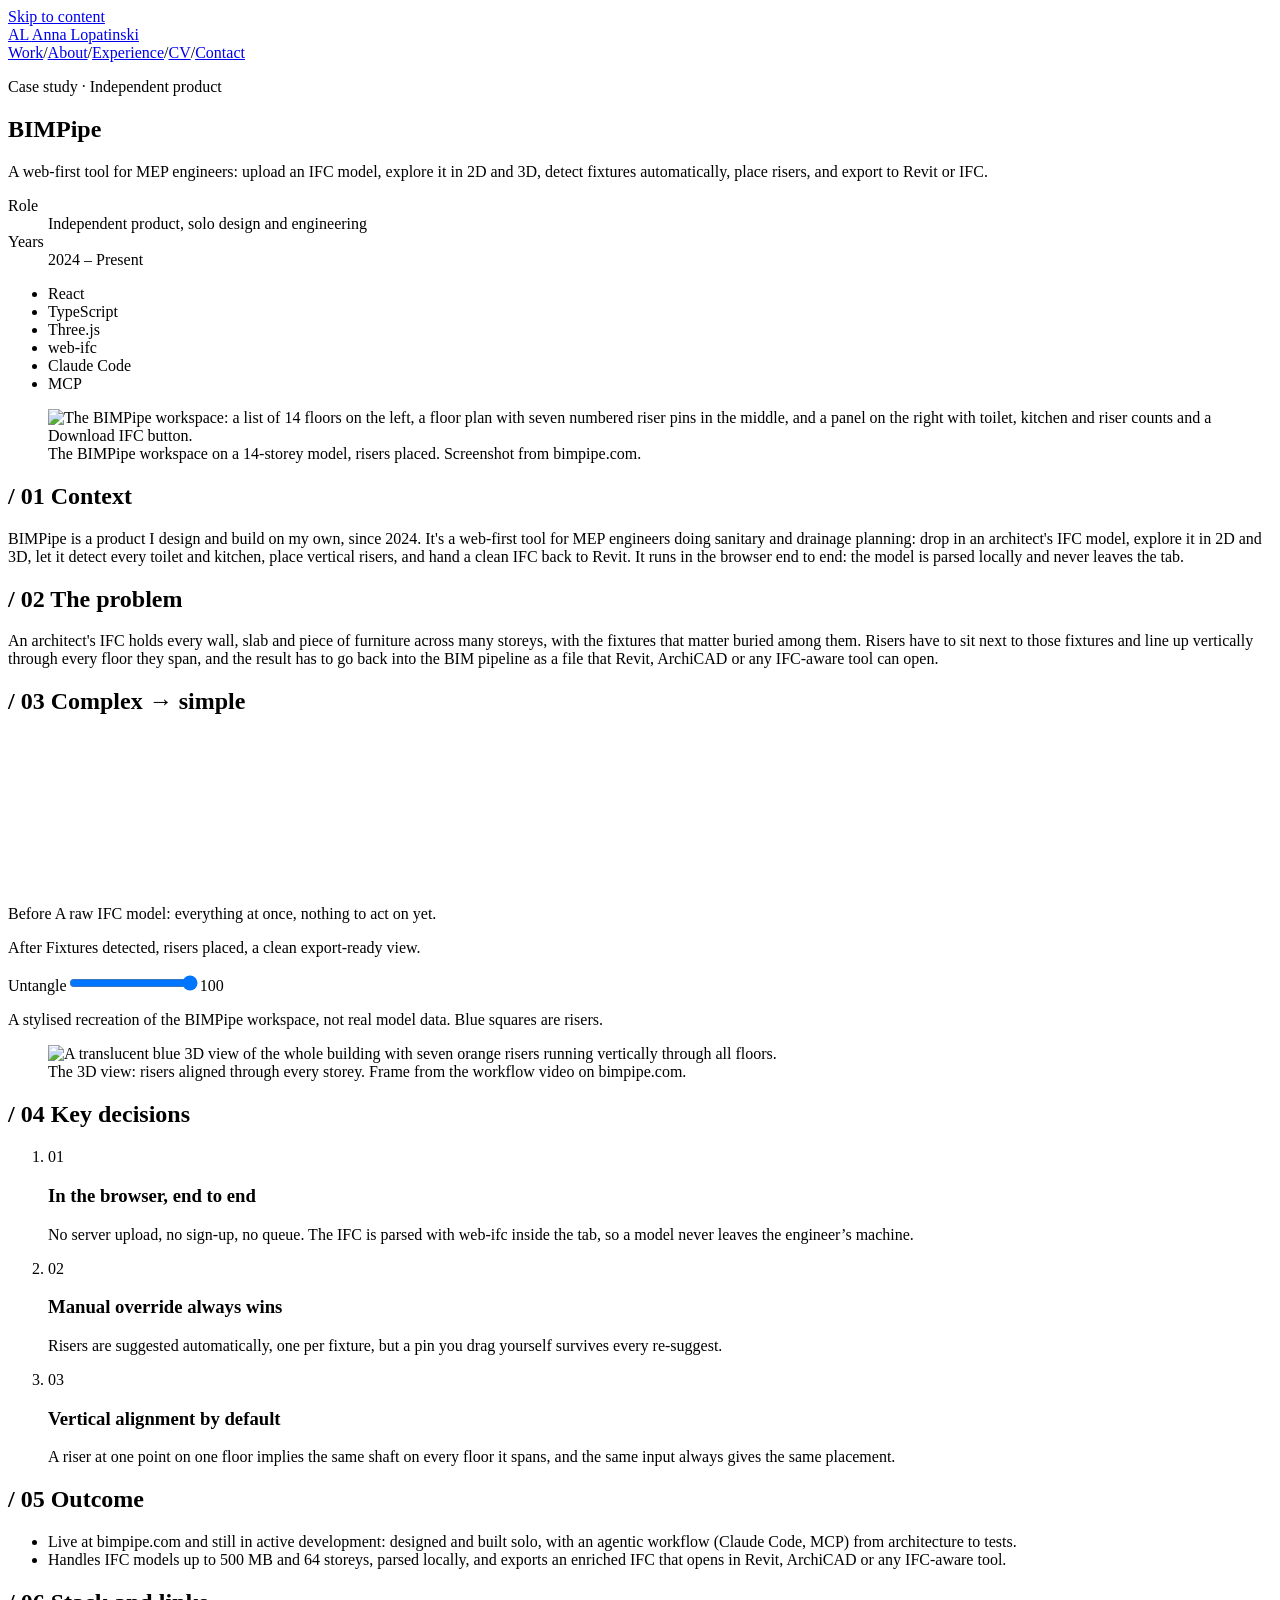
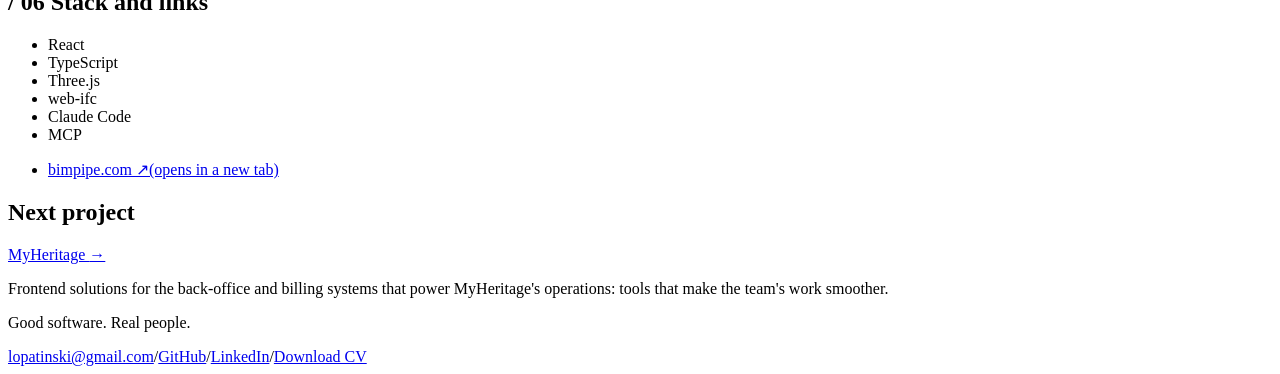
==== commit 2008732f: "AL favicon, link previews, sitemap; CV sync" ====
--- a/site/work/bimpipe/index.html
+++ b/site/work/bimpipe/index.html
@@ -1,5 +1,4 @@
-<!DOCTYPE html><html lang="en"><head><meta charset="utf-8"><meta name="viewport" content="width=device-width, initial-scale=1"><meta name="description" content="A web-first tool for MEP engineers: upload an IFC model, explore it in 2D and 3D, detect fixtures automatically, place risers, and export to Revit or IFC."><link rel="icon" type="image/svg+xml" href="/favicon.svg"><title>BIMPipe — Anna Lopatinski</title><link rel="preload" as="font" type="font/woff2" crossorigin="" href="/_astro/anton-latin-400-normal.Byf51wtH.woff2"><link rel="preload" as="font" type="font/woff2" crossorigin="" href="/_astro/archivo-narrow-latin-500-normal.BH-FPhCi.woff2"><link rel="preload" as="font" type="font/woff2" crossorigin="" href="/_astro/archivo-narrow-latin-600-normal.l2jiltzb.woff2"><script>
-      // The `os` class now just means "scripting is available" (name kept; annabot.css and the mascot depend on it).
-      // Mascot path only when scripts run; the static markup stays complete without them.
+<!DOCTYPE html><html lang="en"><head><meta charset="utf-8"><meta name="viewport" content="width=device-width, initial-scale=1"><meta name="description" content="A web-first tool for MEP engineers: upload an IFC model, explore it in 2D and 3D, detect fixtures automatically, place risers, and export to Revit or IFC."><meta name="theme-color" content="#e8001c"><link rel="icon" type="image/svg+xml" href="/favicon.svg"><link rel="icon" type="image/png" sizes="192x192" href="/icon-192.png"><title>BIMPipe — Anna Lopatinski</title><link rel="canonical" href="https://anna.srv1728444.hstgr.cloud/work/bimpipe/"><meta property="og:type" content="website"><meta property="og:site_name" content="Anna Lopatinski"><meta property="og:title" content="BIMPipe — Anna Lopatinski"><meta property="og:description" content="A web-first tool for MEP engineers: upload an IFC model, explore it in 2D and 3D, detect fixtures automatically, place risers, and export to Revit or IFC."><meta property="og:url" content="https://anna.srv1728444.hstgr.cloud/work/bimpipe/"><meta property="og:image" content="https://anna.srv1728444.hstgr.cloud/og.png"><meta property="og:image:width" content="1200"><meta property="og:image:height" content="630"><meta property="og:image:alt" content="Design. Code. Make it human. I’m Anna: design-oriented full-stack engineer, Frontend Tech Lead."><meta name="twitter:card" content="summary_large_image"><script type="application/ld+json">{"@context":"https://schema.org","@type":"Person","name":"Anna Lopatinski","url":"https://anna.srv1728444.hstgr.cloud/","email":"mailto:lopatinski@gmail.com","jobTitle":"Frontend Tech Lead","sameAs":["https://github.com/wadadaaa","https://www.linkedin.com/in/anna-lopatinski"]}</script><link rel="preload" as="font" type="font/woff2" crossorigin="" href="/_astro/anton-latin-400-normal.Byf51wtH.woff2"><link rel="preload" as="font" type="font/woff2" crossorigin="" href="/_astro/archivo-narrow-latin-500-normal.BH-FPhCi.woff2"><link rel="preload" as="font" type="font/woff2" crossorigin="" href="/_astro/archivo-narrow-latin-600-normal.l2jiltzb.woff2"><script>
+      // The `os` class just means "scripting is available" (annabot.css depends on it); the static markup stays complete without it.
       if (!matchMedia('(scripting: none)').matches) document.documentElement.classList.add('os');
-    </script><link rel="stylesheet" href="/_astro/PosterFooter.DefDPK5e.css"><link rel="stylesheet" href="/_astro/_slug_.CE06bAQZ.css"></head><body><div class="poster"><header class="top"><a class="brand" href="/" aria-label="AL Anna Lopatinski, home"><span class="up al">AL</span> <span class="bar" aria-hidden="true"></span> <span class="up name">Anna Lopatinski</span></a><nav aria-label="Main"><a href="/#work">Work</a><span class="slash" aria-hidden="true">/</span><a href="/#about">About</a><span class="slash" aria-hidden="true">/</span><a href="/#experience">Experience</a><span class="slash" aria-hidden="true">/</span><a href="/cv/Anna_Lopatinski_CV.pdf">CV</a><span class="slash" aria-hidden="true">/</span><a href="/#contact">Contact</a></nav></header><main><section class="case-hero" data-case-hero aria-labelledby="case-title" data-astro-cid-aetwphrj><p class="case-kicker" data-astro-cid-aetwphrj>Case study · Independent product</p><h1 id="case-title" class="case-title up" data-astro-cid-aetwphrj>BIMPipe</h1><p class="case-line" data-astro-cid-aetwphrj>A web-first tool for MEP engineers: upload an IFC model, explore it in 2D and 3D, detect fixtures automatically, place risers, and export to Revit or IFC.</p><dl class="case-meta" data-astro-cid-aetwphrj><div data-astro-cid-aetwphrj><dt data-astro-cid-aetwphrj>Role</dt><dd data-astro-cid-aetwphrj>Independent product, solo design and engineering</dd></div><div data-astro-cid-aetwphrj><dt data-astro-cid-aetwphrj>Years</dt><dd data-astro-cid-aetwphrj>2024 – Present</dd></div></dl><ul class="case-chips" aria-label="Stack" data-astro-cid-aetwphrj><li data-astro-cid-aetwphrj>React</li><li data-astro-cid-aetwphrj>TypeScript</li><li data-astro-cid-aetwphrj>Three.js</li><li data-astro-cid-aetwphrj>web-ifc</li><li data-astro-cid-aetwphrj>Claude Code</li><li data-astro-cid-aetwphrj>MCP</li></ul></section><figure class="case-visual case-visual--hero" data-astro-cid-aetwphrj><picture data-astro-cid-aetwphrj><source srcset="/work/bimpipe/workspace.avif" type="image/avif" data-astro-cid-aetwphrj><img src="/work/bimpipe/workspace.webp" width="1600" height="1000" alt="The BIMPipe workspace: a list of 14 floors on the left, a floor plan with seven numbered riser pins in the middle, and a panel on the right with toilet, kitchen and riser counts and a Download IFC button." fetchpriority="high" data-astro-cid-aetwphrj></picture><figcaption data-astro-cid-aetwphrj>The BIMPipe workspace on a 14-storey model, risers placed. Screenshot from bimpipe.com.</figcaption></figure><section class="case-sec" aria-labelledby="case-context" data-astro-cid-aetwphrj><div class="case-sec-inner" data-astro-cid-aetwphrj><h2 id="case-context" class="case-label up" data-astro-cid-aetwphrj><span aria-hidden="true" data-astro-cid-aetwphrj>/ 01 </span>Context</h2><p class="case-lede" data-astro-cid-aetwphrj>BIMPipe is a product I design and build on my own, since 2024. It&#39;s a web-first tool for MEP engineers doing sanitary and drainage planning: drop in an architect&#39;s IFC model, explore it in 2D and 3D, let it detect every toilet and kitchen, place vertical risers, and hand a clean IFC back to Revit. It runs in the browser end to end: the model is parsed locally and never leaves the tab.</p></div></section><section class="case-sec" aria-labelledby="case-problem" data-astro-cid-aetwphrj><div class="case-sec-inner" data-astro-cid-aetwphrj><h2 id="case-problem" class="case-label up" data-astro-cid-aetwphrj><span aria-hidden="true" data-astro-cid-aetwphrj>/ 02 </span>The problem</h2><p class="case-text" data-astro-cid-aetwphrj>An architect&#39;s IFC holds every wall, slab and piece of furniture across many storeys, with the fixtures that matter buried among them. Risers have to sit next to those fixtures and line up vertically through every floor they span, and the result has to go back into the BIM pipeline as a file that Revit, ArchiCAD or any IFC-aware tool can open.</p></div></section><section class="case-sec" aria-labelledby="case-untangle" data-astro-cid-aetwphrj><div class="case-sec-inner" data-astro-cid-aetwphrj><h2 id="case-untangle" class="case-label up" data-astro-cid-aetwphrj><span aria-hidden="true" data-astro-cid-aetwphrj>/ 03 </span>Complex → simple</h2><div class="case-untangle" data-astro-cid-aetwphrj><style>astro-island,astro-slot,astro-static-slot{display:contents}</style><script>(function(){let e=(e,t,n)=>{let r=async()=>{await(await e())()},i=typeof t.value==`object`?t.value:void 0,a={rootMargin:i==null?void 0:i.rootMargin},o=new IntersectionObserver(e=>{for(let t of e)if(t.isIntersecting){o.disconnect(),r();break}},a);for(let e of n.children)o.observe(e)};(self.Astro||(self.Astro={})).visible=e,window.dispatchEvent(new Event(`astro:visible`))})();</script><script>(function(){function e(t){"@babel/helpers - typeof";return e=typeof Symbol==`function`&&typeof Symbol.iterator==`symbol`?function(e){return typeof e}:function(e){return e&&typeof Symbol==`function`&&e.constructor===Symbol&&e!==Symbol.prototype?`symbol`:typeof e},e(t)}function t(t,n){if(e(t)!=`object`||!t)return t;var r=t[Symbol.toPrimitive];if(r!==void 0){var i=r.call(t,n||`default`);if(e(i)!=`object`)return i;throw TypeError(`@@toPrimitive must return a primitive value.`)}return(n===`string`?String:Number)(t)}function n(n){var r=t(n,`string`);return e(r)==`symbol`?r:r+``}function r(e,t,r){return(t=n(t))in e?Object.defineProperty(e,t,{value:r,enumerable:!0,configurable:!0,writable:!0}):e[t]=r,e}let i=/* @__PURE__ */ new Set([`__proto__`,`constructor`,`prototype`]);{let e={0:e=>a(e),1:e=>n(e),2:e=>new RegExp(e),3:e=>new Date(e),4:e=>new Map(n(e)),5:e=>new Set(n(e)),6:e=>BigInt(e),7:e=>new URL(e),8:e=>new Uint8Array(e),9:e=>new Uint16Array(e),10:e=>new Uint32Array(e),11:e=>1/0*e},t=t=>{let[n,r]=t;return n in e?e[n](r):void 0},n=e=>e.map(t),a=e=>typeof e!=`object`||!e?e:Object.fromEntries(Object.entries(e).map(([e,n])=>[e,t(n)]));class o extends HTMLElement{constructor(...e){super(...e),r(this,`Component`,void 0),r(this,`hydrator`,void 0),r(this,`hydrate`,async()=>{var e;if(!this.hydrator||!this.isConnected)return;let t=(e=this.parentElement)==null?void 0:e.closest(`astro-island[ssr]`);if(t){t.addEventListener(`astro:hydrate`,this.hydrate,{once:!0});return}let n=this.querySelectorAll(`astro-slot`),r={},i=this.querySelectorAll(`template[data-astro-template]`);for(let e of i){let t=e.closest(this.tagName);t!=null&&t.isSameNode(this)&&(r[e.getAttribute(`data-astro-template`)||`default`]=e.innerHTML,e.remove())}for(let e of n){let t=e.closest(this.tagName);t!=null&&t.isSameNode(this)&&(r[e.getAttribute(`name`)||`default`]=e.innerHTML)}let o;try{o=this.hasAttribute(`props`)?a(JSON.parse(this.getAttribute(`props`))):{}}catch(e){let t=this.getAttribute(`component-url`)||`<unknown>`,n=this.getAttribute(`component-export`);throw n&&(t+=` (export ${n})`),console.error(`[hydrate] Error parsing props for component ${t}`,this.getAttribute(`props`),e),e}await this.hydrator(this)(this.Component,o,r,{client:this.getAttribute(`client`)}),this.removeAttribute(`ssr`),this.dispatchEvent(new CustomEvent(`astro:hydrate`))}),r(this,`unmount`,()=>{this.isConnected||this.dispatchEvent(new CustomEvent(`astro:unmount`))})}disconnectedCallback(){document.removeEventListener(`astro:after-swap`,this.unmount),document.addEventListener(`astro:after-swap`,this.unmount,{once:!0})}connectedCallback(){if(!this.hasAttribute(`await-children`)||document.readyState===`interactive`||document.readyState===`complete`)this.childrenConnectedCallback();else{let e=()=>{document.removeEventListener(`DOMContentLoaded`,e),t.disconnect(),this.childrenConnectedCallback()},t=new MutationObserver(()=>{var t;((t=this.lastChild)==null?void 0:t.nodeType)===Node.COMMENT_NODE&&this.lastChild.nodeValue===`astro:end`&&(this.lastChild.remove(),e())});t.observe(this,{childList:!0}),document.addEventListener(`DOMContentLoaded`,e)}}async childrenConnectedCallback(){let e=this.getAttribute(`before-hydration-url`);e&&await import(e),this.start()}getRetryImportUrl(e){let t=new URL(e,document.baseURI);return t.searchParams.set(`astro-retry`,Date.now().toString()),t.toString()}async importWithRetry(e){try{return await import(e)}catch(t){return await new Promise(e=>setTimeout(e,1e3)),import(this.getRetryImportUrl(e))}}handleHydrationError(e){let t=this.getAttribute(`component-url`),n=new CustomEvent(`astro:hydration-error`,{cancelable:!0,bubbles:!0,composed:!0,detail:{error:e,componentUrl:t}});this.dispatchEvent(n)&&console.error(`[astro-island] Error hydrating ${t}`,e)}async start(){let e=JSON.parse(this.getAttribute(`opts`)),t=this.getAttribute(`client`);if(Astro[t]===void 0)window.addEventListener(`astro:${t}`,()=>this.start(),{once:!0});else try{await Astro[t](async()=>{let e=this.getAttribute(`renderer-url`);try{let[t,{default:n}]=await Promise.all([this.importWithRetry(this.getAttribute(`component-url`)),e?this.importWithRetry(e):Promise.resolve({default:()=>()=>{}})]),r=this.getAttribute(`component-export`)||`default`;if(r.includes(`.`)){this.Component=t;for(let e of r.split(`.`)){if(i.has(e)||!this.Component||typeof this.Component!=`object`&&typeof this.Component!=`function`||!Object.hasOwn(this.Component,e))throw Error(`Invalid component export path: ${r}`);this.Component=this.Component[e]}}else{if(i.has(r))throw Error(`Invalid component export path: ${r}`);this.Component=t[r]}return this.hydrator=n,this.hydrate}catch(e){return this.handleHydrationError(e),()=>{}}},e,this)}catch(e){this.handleHydrationError(e)}}attributeChangedCallback(){this.hydrate()}}r(o,`observedAttributes`,[`props`]),customElements.get(`astro-island`)||customElements.define(`astro-island`,o)}})();</script><astro-island uid="Z2aJinc" prefix="r1" component-url="/_astro/Untangle.Bs0ZrJKZ.js" component-export="default" renderer-url="/_astro/client.CzWaolnw.js" props="{&quot;before&quot;:[0,&quot;A raw IFC model: everything at once, nothing to act on yet.&quot;],&quot;after&quot;:[0,&quot;Fixtures detected, risers placed, a clean export-ready view.&quot;],&quot;layout&quot;:[1,[[0,{&quot;x&quot;:[0,0],&quot;y&quot;:[0,0],&quot;w&quot;:[0,100],&quot;h&quot;:[0,6]}],[0,{&quot;x&quot;:[0,0],&quot;y&quot;:[0,9],&quot;w&quot;:[0,20],&quot;h&quot;:[0,53]}],[0,{&quot;x&quot;:[0,2],&quot;y&quot;:[0,12],&quot;w&quot;:[0,16],&quot;h&quot;:[0,6]}],[0,{&quot;x&quot;:[0,2],&quot;y&quot;:[0,20],&quot;w&quot;:[0,16],&quot;h&quot;:[0,6]}],[0,{&quot;x&quot;:[0,2],&quot;y&quot;:[0,28],&quot;w&quot;:[0,16],&quot;h&quot;:[0,6]}],[0,{&quot;x&quot;:[0,23],&quot;y&quot;:[0,9],&quot;w&quot;:[0,52],&quot;h&quot;:[0,53]}],[0,{&quot;x&quot;:[0,35],&quot;y&quot;:[0,15],&quot;w&quot;:[0,28],&quot;h&quot;:[0,41]}],[0,{&quot;x&quot;:[0,40],&quot;y&quot;:[0,21],&quot;w&quot;:[0,3],&quot;h&quot;:[0,3]}],[0,{&quot;x&quot;:[0,54],&quot;y&quot;:[0,30],&quot;w&quot;:[0,3],&quot;h&quot;:[0,3]}],[0,{&quot;x&quot;:[0,43],&quot;y&quot;:[0,45],&quot;w&quot;:[0,3],&quot;h&quot;:[0,3]}],[0,{&quot;x&quot;:[0,78],&quot;y&quot;:[0,9],&quot;w&quot;:[0,6.5],&quot;h&quot;:[0,8]}],[0,{&quot;x&quot;:[0,85.75],&quot;y&quot;:[0,9],&quot;w&quot;:[0,6.5],&quot;h&quot;:[0,8]}],[0,{&quot;x&quot;:[0,93.5],&quot;y&quot;:[0,9],&quot;w&quot;:[0,6.5],&quot;h&quot;:[0,8]}],[0,{&quot;x&quot;:[0,78],&quot;y&quot;:[0,20],&quot;w&quot;:[0,22],&quot;h&quot;:[0,6]}],[0,{&quot;x&quot;:[0,78],&quot;y&quot;:[0,29],&quot;w&quot;:[0,22],&quot;h&quot;:[0,33]}]]],&quot;caption&quot;:[0,&quot;A stylised recreation of the BIMPipe workspace, not real model data. Blue squares are risers.&quot;],&quot;data-astro-cid-aetwphrj&quot;:[0,true]}" ssr client="visible" opts="{&quot;name&quot;:&quot;Untangle&quot;,&quot;value&quot;:{&quot;rootMargin&quot;:&quot;300px&quot;}}" await-children><div class="untangle" data-untangle="true"><canvas class="untangle-canvas" role="img" aria-label="A raw IFC model: everything at once, nothing to act on yet. Resolves into: Fixtures detected, risers placed, a clean export-ready view."></canvas><div class="untangle-captions"><p class="untangle-before"><span class="mono">Before</span> <!-- -->A raw IFC model: everything at once, nothing to act on yet.</p><p class="untangle-after" data-active="true"><span class="mono">After</span> <!-- -->Fixtures detected, risers placed, a clean export-ready view.</p></div><div class="untangle-control"><label class="mono" for="_r1R_0_">Untangle</label><input id="_r1R_0_" type="range" min="0" max="100" step="1" aria-valuetext="100% untangled" value="100"/><output class="mono" for="_r1R_0_" aria-hidden="true">100</output></div><p class="untangle-caption">A stylised recreation of the BIMPipe workspace, not real model data. Blue squares are risers.</p></div><!--astro:end--></astro-island><figure class="case-visual" data-astro-cid-aetwphrj><picture data-astro-cid-aetwphrj><source srcset="/work/bimpipe/risers-3d.avif" type="image/avif" data-astro-cid-aetwphrj><img src="/work/bimpipe/risers-3d.webp" width="820" height="620" alt="A translucent blue 3D view of the whole building with seven orange risers running vertically through all floors." loading="lazy" data-astro-cid-aetwphrj></picture><figcaption data-astro-cid-aetwphrj>The 3D view: risers aligned through every storey. Frame from the workflow video on bimpipe.com.</figcaption></figure></div></div></section><section class="case-sec" aria-labelledby="case-decisions" data-astro-cid-aetwphrj><div class="case-sec-inner" data-astro-cid-aetwphrj><h2 id="case-decisions" class="case-label up" data-astro-cid-aetwphrj><span aria-hidden="true" data-astro-cid-aetwphrj>/ 04 </span>Key decisions</h2><ol class="decisions" data-astro-cid-aetwphrj><li data-astro-cid-aetwphrj><span class="decision-n up" aria-hidden="true" data-astro-cid-aetwphrj>01</span><h3 data-astro-cid-aetwphrj>In the browser, end to end</h3><p data-astro-cid-aetwphrj>No server upload, no sign-up, no queue. The IFC is parsed with web-ifc inside the tab, so a model never leaves the engineer’s machine.</p></li><li data-astro-cid-aetwphrj><span class="decision-n up" aria-hidden="true" data-astro-cid-aetwphrj>02</span><h3 data-astro-cid-aetwphrj>Manual override always wins</h3><p data-astro-cid-aetwphrj>Risers are suggested automatically, one per fixture, but a pin you drag yourself survives every re-suggest.</p></li><li data-astro-cid-aetwphrj><span class="decision-n up" aria-hidden="true" data-astro-cid-aetwphrj>03</span><h3 data-astro-cid-aetwphrj>Vertical alignment by default</h3><p data-astro-cid-aetwphrj>A riser at one point on one floor implies the same shaft on every floor it spans, and the same input always gives the same placement.</p></li></ol></div></section><section class="case-sec" aria-labelledby="case-outcome" data-astro-cid-aetwphrj><div class="case-sec-inner" data-astro-cid-aetwphrj><h2 id="case-outcome" class="case-label up" data-astro-cid-aetwphrj><span aria-hidden="true" data-astro-cid-aetwphrj>/ 05 </span>Outcome</h2><ul class="outcome" data-astro-cid-aetwphrj><li data-astro-cid-aetwphrj>Live at bimpipe.com and still in active development: designed and built solo, with an agentic workflow (Claude Code, MCP) from architecture to tests.</li><li data-astro-cid-aetwphrj>Handles IFC models up to 500 MB and 64 storeys, parsed locally, and exports an enriched IFC that opens in Revit, ArchiCAD or any IFC-aware tool.</li></ul></div></section><section class="case-sec" aria-labelledby="case-stack" data-astro-cid-aetwphrj><div class="case-sec-inner" data-astro-cid-aetwphrj><h2 id="case-stack" class="case-label up" data-astro-cid-aetwphrj><span aria-hidden="true" data-astro-cid-aetwphrj>/ 06 </span>Stack and links</h2><div class="stack" data-astro-cid-aetwphrj><ul class="case-chips" aria-label="BIMPipe stack" data-astro-cid-aetwphrj><li data-astro-cid-aetwphrj>React</li><li data-astro-cid-aetwphrj>TypeScript</li><li data-astro-cid-aetwphrj>Three.js</li><li data-astro-cid-aetwphrj>web-ifc</li><li data-astro-cid-aetwphrj>Claude Code</li><li data-astro-cid-aetwphrj>MCP</li></ul><ul class="links" data-astro-cid-aetwphrj><li data-astro-cid-aetwphrj><a href="https://bimpipe.com" target="_blank" rel="noopener noreferrer" data-astro-cid-aetwphrj>bimpipe.com <span aria-hidden="true" data-astro-cid-aetwphrj>↗</span><span class="visually-hidden" data-astro-cid-aetwphrj>(opens in a new tab)</span></a></li></ul></div></div></section><nav class="case-next" aria-labelledby="case-next" data-astro-cid-aetwphrj><h2 id="case-next" class="next-label" data-astro-cid-aetwphrj>Next project</h2><a class="btn" href="/work/myheritage" data-next data-astro-cid-aetwphrj>MyHeritage <span aria-hidden="true" data-astro-cid-aetwphrj>→</span></a><p class="next-line" data-astro-cid-aetwphrj>Frontend solutions for the back-office and billing systems that power MyHeritage&#39;s operations: tools that make the team&#39;s work smoother.</p></nav></main><footer class="foot" id="contact"><p class="big up">Good software. Real people.</p><div class="links"><a href="mailto:lopatinski@gmail.com">lopatinski@gmail.com</a><span aria-hidden="true">/</span><a href="https://github.com/wadadaaa">GitHub</a><span aria-hidden="true">/</span><a href="https://www.linkedin.com/in/anna-lopatinski">LinkedIn</a><span aria-hidden="true">/</span><a href="/cv/Anna_Lopatinski_CV.pdf">Download CV</a></div></footer></div></body></html>+    </script><link rel="stylesheet" href="/_astro/PosterFooter.DA77z6hd.css"><link rel="stylesheet" href="/_astro/_slug_.CE06bAQZ.css"></head><body><a class="skip" href="#content">Skip to content</a><div class="poster"><header class="top"><a class="brand" href="/" aria-label="AL Anna Lopatinski, home"><span class="up al">AL</span> <span class="bar" aria-hidden="true"></span> <span class="up name">Anna Lopatinski</span></a><nav aria-label="Main"><a href="/#work">Work</a><span class="slash" aria-hidden="true">/</span><a href="/#about">About</a><span class="slash" aria-hidden="true">/</span><a href="/#experience">Experience</a><span class="slash" aria-hidden="true">/</span><a href="/cv/Anna_Lopatinski_CV.pdf">CV</a><span class="slash" aria-hidden="true">/</span><a href="/#contact">Contact</a></nav></header><main id="content"><section class="case-hero" data-case-hero aria-labelledby="case-title" data-astro-cid-aetwphrj><p class="case-kicker" data-astro-cid-aetwphrj>Case study · Independent product</p><h1 id="case-title" class="case-title up" data-astro-cid-aetwphrj>BIMPipe</h1><p class="case-line" data-astro-cid-aetwphrj>A web-first tool for MEP engineers: upload an IFC model, explore it in 2D and 3D, detect fixtures automatically, place risers, and export to Revit or IFC.</p><dl class="case-meta" data-astro-cid-aetwphrj><div data-astro-cid-aetwphrj><dt data-astro-cid-aetwphrj>Role</dt><dd data-astro-cid-aetwphrj>Independent product, solo design and engineering</dd></div><div data-astro-cid-aetwphrj><dt data-astro-cid-aetwphrj>Years</dt><dd data-astro-cid-aetwphrj>2024 – Present</dd></div></dl><ul class="case-chips" aria-label="Stack" data-astro-cid-aetwphrj><li data-astro-cid-aetwphrj>React</li><li data-astro-cid-aetwphrj>TypeScript</li><li data-astro-cid-aetwphrj>Three.js</li><li data-astro-cid-aetwphrj>web-ifc</li><li data-astro-cid-aetwphrj>Claude Code</li><li data-astro-cid-aetwphrj>MCP</li></ul></section><figure class="case-visual case-visual--hero" data-astro-cid-aetwphrj><picture data-astro-cid-aetwphrj><source srcset="/work/bimpipe/workspace.avif" type="image/avif" data-astro-cid-aetwphrj><img src="/work/bimpipe/workspace.webp" width="1600" height="1000" alt="The BIMPipe workspace: a list of 14 floors on the left, a floor plan with seven numbered riser pins in the middle, and a panel on the right with toilet, kitchen and riser counts and a Download IFC button." fetchpriority="high" data-astro-cid-aetwphrj></picture><figcaption data-astro-cid-aetwphrj>The BIMPipe workspace on a 14-storey model, risers placed. Screenshot from bimpipe.com.</figcaption></figure><section class="case-sec" aria-labelledby="case-context" data-astro-cid-aetwphrj><div class="case-sec-inner" data-astro-cid-aetwphrj><h2 id="case-context" class="case-label up" data-astro-cid-aetwphrj><span aria-hidden="true" data-astro-cid-aetwphrj>/ 01 </span>Context</h2><p class="case-lede" data-astro-cid-aetwphrj>BIMPipe is a product I design and build on my own, since 2024. It&#39;s a web-first tool for MEP engineers doing sanitary and drainage planning: drop in an architect&#39;s IFC model, explore it in 2D and 3D, let it detect every toilet and kitchen, place vertical risers, and hand a clean IFC back to Revit. It runs in the browser end to end: the model is parsed locally and never leaves the tab.</p></div></section><section class="case-sec" aria-labelledby="case-problem" data-astro-cid-aetwphrj><div class="case-sec-inner" data-astro-cid-aetwphrj><h2 id="case-problem" class="case-label up" data-astro-cid-aetwphrj><span aria-hidden="true" data-astro-cid-aetwphrj>/ 02 </span>The problem</h2><p class="case-text" data-astro-cid-aetwphrj>An architect&#39;s IFC holds every wall, slab and piece of furniture across many storeys, with the fixtures that matter buried among them. Risers have to sit next to those fixtures and line up vertically through every floor they span, and the result has to go back into the BIM pipeline as a file that Revit, ArchiCAD or any IFC-aware tool can open.</p></div></section><section class="case-sec" aria-labelledby="case-untangle" data-astro-cid-aetwphrj><div class="case-sec-inner" data-astro-cid-aetwphrj><h2 id="case-untangle" class="case-label up" data-astro-cid-aetwphrj><span aria-hidden="true" data-astro-cid-aetwphrj>/ 03 </span>Complex → simple</h2><div class="case-untangle" data-astro-cid-aetwphrj><style>astro-island,astro-slot,astro-static-slot{display:contents}</style><script>(function(){let e=(e,t,n)=>{let r=async()=>{await(await e())()},i=typeof t.value==`object`?t.value:void 0,a={rootMargin:i==null?void 0:i.rootMargin},o=new IntersectionObserver(e=>{for(let t of e)if(t.isIntersecting){o.disconnect(),r();break}},a);for(let e of n.children)o.observe(e)};(self.Astro||(self.Astro={})).visible=e,window.dispatchEvent(new Event(`astro:visible`))})();</script><script>(function(){function e(t){"@babel/helpers - typeof";return e=typeof Symbol==`function`&&typeof Symbol.iterator==`symbol`?function(e){return typeof e}:function(e){return e&&typeof Symbol==`function`&&e.constructor===Symbol&&e!==Symbol.prototype?`symbol`:typeof e},e(t)}function t(t,n){if(e(t)!=`object`||!t)return t;var r=t[Symbol.toPrimitive];if(r!==void 0){var i=r.call(t,n||`default`);if(e(i)!=`object`)return i;throw TypeError(`@@toPrimitive must return a primitive value.`)}return(n===`string`?String:Number)(t)}function n(n){var r=t(n,`string`);return e(r)==`symbol`?r:r+``}function r(e,t,r){return(t=n(t))in e?Object.defineProperty(e,t,{value:r,enumerable:!0,configurable:!0,writable:!0}):e[t]=r,e}let i=/* @__PURE__ */ new Set([`__proto__`,`constructor`,`prototype`]);{let e={0:e=>a(e),1:e=>n(e),2:e=>new RegExp(e),3:e=>new Date(e),4:e=>new Map(n(e)),5:e=>new Set(n(e)),6:e=>BigInt(e),7:e=>new URL(e),8:e=>new Uint8Array(e),9:e=>new Uint16Array(e),10:e=>new Uint32Array(e),11:e=>1/0*e},t=t=>{let[n,r]=t;return n in e?e[n](r):void 0},n=e=>e.map(t),a=e=>typeof e!=`object`||!e?e:Object.fromEntries(Object.entries(e).map(([e,n])=>[e,t(n)]));class o extends HTMLElement{constructor(...e){super(...e),r(this,`Component`,void 0),r(this,`hydrator`,void 0),r(this,`hydrate`,async()=>{var e;if(!this.hydrator||!this.isConnected)return;let t=(e=this.parentElement)==null?void 0:e.closest(`astro-island[ssr]`);if(t){t.addEventListener(`astro:hydrate`,this.hydrate,{once:!0});return}let n=this.querySelectorAll(`astro-slot`),r={},i=this.querySelectorAll(`template[data-astro-template]`);for(let e of i){let t=e.closest(this.tagName);t!=null&&t.isSameNode(this)&&(r[e.getAttribute(`data-astro-template`)||`default`]=e.innerHTML,e.remove())}for(let e of n){let t=e.closest(this.tagName);t!=null&&t.isSameNode(this)&&(r[e.getAttribute(`name`)||`default`]=e.innerHTML)}let o;try{o=this.hasAttribute(`props`)?a(JSON.parse(this.getAttribute(`props`))):{}}catch(e){let t=this.getAttribute(`component-url`)||`<unknown>`,n=this.getAttribute(`component-export`);throw n&&(t+=` (export ${n})`),console.error(`[hydrate] Error parsing props for component ${t}`,this.getAttribute(`props`),e),e}await this.hydrator(this)(this.Component,o,r,{client:this.getAttribute(`client`)}),this.removeAttribute(`ssr`),this.dispatchEvent(new CustomEvent(`astro:hydrate`))}),r(this,`unmount`,()=>{this.isConnected||this.dispatchEvent(new CustomEvent(`astro:unmount`))})}disconnectedCallback(){document.removeEventListener(`astro:after-swap`,this.unmount),document.addEventListener(`astro:after-swap`,this.unmount,{once:!0})}connectedCallback(){if(!this.hasAttribute(`await-children`)||document.readyState===`interactive`||document.readyState===`complete`)this.childrenConnectedCallback();else{let e=()=>{document.removeEventListener(`DOMContentLoaded`,e),t.disconnect(),this.childrenConnectedCallback()},t=new MutationObserver(()=>{var t;((t=this.lastChild)==null?void 0:t.nodeType)===Node.COMMENT_NODE&&this.lastChild.nodeValue===`astro:end`&&(this.lastChild.remove(),e())});t.observe(this,{childList:!0}),document.addEventListener(`DOMContentLoaded`,e)}}async childrenConnectedCallback(){let e=this.getAttribute(`before-hydration-url`);e&&await import(e),this.start()}getRetryImportUrl(e){let t=new URL(e,document.baseURI);return t.searchParams.set(`astro-retry`,Date.now().toString()),t.toString()}async importWithRetry(e){try{return await import(e)}catch(t){return await new Promise(e=>setTimeout(e,1e3)),import(this.getRetryImportUrl(e))}}handleHydrationError(e){let t=this.getAttribute(`component-url`),n=new CustomEvent(`astro:hydration-error`,{cancelable:!0,bubbles:!0,composed:!0,detail:{error:e,componentUrl:t}});this.dispatchEvent(n)&&console.error(`[astro-island] Error hydrating ${t}`,e)}async start(){let e=JSON.parse(this.getAttribute(`opts`)),t=this.getAttribute(`client`);if(Astro[t]===void 0)window.addEventListener(`astro:${t}`,()=>this.start(),{once:!0});else try{await Astro[t](async()=>{let e=this.getAttribute(`renderer-url`);try{let[t,{default:n}]=await Promise.all([this.importWithRetry(this.getAttribute(`component-url`)),e?this.importWithRetry(e):Promise.resolve({default:()=>()=>{}})]),r=this.getAttribute(`component-export`)||`default`;if(r.includes(`.`)){this.Component=t;for(let e of r.split(`.`)){if(i.has(e)||!this.Component||typeof this.Component!=`object`&&typeof this.Component!=`function`||!Object.hasOwn(this.Component,e))throw Error(`Invalid component export path: ${r}`);this.Component=this.Component[e]}}else{if(i.has(r))throw Error(`Invalid component export path: ${r}`);this.Component=t[r]}return this.hydrator=n,this.hydrate}catch(e){return this.handleHydrationError(e),()=>{}}},e,this)}catch(e){this.handleHydrationError(e)}}attributeChangedCallback(){this.hydrate()}}r(o,`observedAttributes`,[`props`]),customElements.get(`astro-island`)||customElements.define(`astro-island`,o)}})();</script><astro-island uid="Z2aJinc" prefix="r1" component-url="/_astro/Untangle.Bs0ZrJKZ.js" component-export="default" renderer-url="/_astro/client.CzWaolnw.js" props="{&quot;before&quot;:[0,&quot;A raw IFC model: everything at once, nothing to act on yet.&quot;],&quot;after&quot;:[0,&quot;Fixtures detected, risers placed, a clean export-ready view.&quot;],&quot;layout&quot;:[1,[[0,{&quot;x&quot;:[0,0],&quot;y&quot;:[0,0],&quot;w&quot;:[0,100],&quot;h&quot;:[0,6]}],[0,{&quot;x&quot;:[0,0],&quot;y&quot;:[0,9],&quot;w&quot;:[0,20],&quot;h&quot;:[0,53]}],[0,{&quot;x&quot;:[0,2],&quot;y&quot;:[0,12],&quot;w&quot;:[0,16],&quot;h&quot;:[0,6]}],[0,{&quot;x&quot;:[0,2],&quot;y&quot;:[0,20],&quot;w&quot;:[0,16],&quot;h&quot;:[0,6]}],[0,{&quot;x&quot;:[0,2],&quot;y&quot;:[0,28],&quot;w&quot;:[0,16],&quot;h&quot;:[0,6]}],[0,{&quot;x&quot;:[0,23],&quot;y&quot;:[0,9],&quot;w&quot;:[0,52],&quot;h&quot;:[0,53]}],[0,{&quot;x&quot;:[0,35],&quot;y&quot;:[0,15],&quot;w&quot;:[0,28],&quot;h&quot;:[0,41]}],[0,{&quot;x&quot;:[0,40],&quot;y&quot;:[0,21],&quot;w&quot;:[0,3],&quot;h&quot;:[0,3]}],[0,{&quot;x&quot;:[0,54],&quot;y&quot;:[0,30],&quot;w&quot;:[0,3],&quot;h&quot;:[0,3]}],[0,{&quot;x&quot;:[0,43],&quot;y&quot;:[0,45],&quot;w&quot;:[0,3],&quot;h&quot;:[0,3]}],[0,{&quot;x&quot;:[0,78],&quot;y&quot;:[0,9],&quot;w&quot;:[0,6.5],&quot;h&quot;:[0,8]}],[0,{&quot;x&quot;:[0,85.75],&quot;y&quot;:[0,9],&quot;w&quot;:[0,6.5],&quot;h&quot;:[0,8]}],[0,{&quot;x&quot;:[0,93.5],&quot;y&quot;:[0,9],&quot;w&quot;:[0,6.5],&quot;h&quot;:[0,8]}],[0,{&quot;x&quot;:[0,78],&quot;y&quot;:[0,20],&quot;w&quot;:[0,22],&quot;h&quot;:[0,6]}],[0,{&quot;x&quot;:[0,78],&quot;y&quot;:[0,29],&quot;w&quot;:[0,22],&quot;h&quot;:[0,33]}]]],&quot;caption&quot;:[0,&quot;A stylised recreation of the BIMPipe workspace, not real model data. Blue squares are risers.&quot;],&quot;data-astro-cid-aetwphrj&quot;:[0,true]}" ssr client="visible" opts="{&quot;name&quot;:&quot;Untangle&quot;,&quot;value&quot;:{&quot;rootMargin&quot;:&quot;300px&quot;}}" await-children><div class="untangle" data-untangle="true"><canvas class="untangle-canvas" role="img" aria-label="A raw IFC model: everything at once, nothing to act on yet. Resolves into: Fixtures detected, risers placed, a clean export-ready view."></canvas><div class="untangle-captions"><p class="untangle-before"><span class="mono">Before</span> <!-- -->A raw IFC model: everything at once, nothing to act on yet.</p><p class="untangle-after" data-active="true"><span class="mono">After</span> <!-- -->Fixtures detected, risers placed, a clean export-ready view.</p></div><div class="untangle-control"><label class="mono" for="_r1R_0_">Untangle</label><input id="_r1R_0_" type="range" min="0" max="100" step="1" aria-valuetext="100% untangled" value="100"/><output class="mono" for="_r1R_0_" aria-hidden="true">100</output></div><p class="untangle-caption">A stylised recreation of the BIMPipe workspace, not real model data. Blue squares are risers.</p></div><!--astro:end--></astro-island><figure class="case-visual" data-astro-cid-aetwphrj><picture data-astro-cid-aetwphrj><source srcset="/work/bimpipe/risers-3d.avif" type="image/avif" data-astro-cid-aetwphrj><img src="/work/bimpipe/risers-3d.webp" width="820" height="620" alt="A translucent blue 3D view of the whole building with seven orange risers running vertically through all floors." loading="lazy" data-astro-cid-aetwphrj></picture><figcaption data-astro-cid-aetwphrj>The 3D view: risers aligned through every storey. Frame from the workflow video on bimpipe.com.</figcaption></figure></div></div></section><section class="case-sec" aria-labelledby="case-decisions" data-astro-cid-aetwphrj><div class="case-sec-inner" data-astro-cid-aetwphrj><h2 id="case-decisions" class="case-label up" data-astro-cid-aetwphrj><span aria-hidden="true" data-astro-cid-aetwphrj>/ 04 </span>Key decisions</h2><ol class="decisions" data-astro-cid-aetwphrj><li data-astro-cid-aetwphrj><span class="decision-n up" aria-hidden="true" data-astro-cid-aetwphrj>01</span><h3 data-astro-cid-aetwphrj>In the browser, end to end</h3><p data-astro-cid-aetwphrj>No server upload, no sign-up, no queue. The IFC is parsed with web-ifc inside the tab, so a model never leaves the engineer’s machine.</p></li><li data-astro-cid-aetwphrj><span class="decision-n up" aria-hidden="true" data-astro-cid-aetwphrj>02</span><h3 data-astro-cid-aetwphrj>Manual override always wins</h3><p data-astro-cid-aetwphrj>Risers are suggested automatically, one per fixture, but a pin you drag yourself survives every re-suggest.</p></li><li data-astro-cid-aetwphrj><span class="decision-n up" aria-hidden="true" data-astro-cid-aetwphrj>03</span><h3 data-astro-cid-aetwphrj>Vertical alignment by default</h3><p data-astro-cid-aetwphrj>A riser at one point on one floor implies the same shaft on every floor it spans, and the same input always gives the same placement.</p></li></ol></div></section><section class="case-sec" aria-labelledby="case-outcome" data-astro-cid-aetwphrj><div class="case-sec-inner" data-astro-cid-aetwphrj><h2 id="case-outcome" class="case-label up" data-astro-cid-aetwphrj><span aria-hidden="true" data-astro-cid-aetwphrj>/ 05 </span>Outcome</h2><ul class="outcome" data-astro-cid-aetwphrj><li data-astro-cid-aetwphrj>Live at bimpipe.com and still in active development: designed and built solo, with an agentic workflow (Claude Code, MCP) from architecture to tests.</li><li data-astro-cid-aetwphrj>Handles IFC models up to 500 MB and 64 storeys, parsed locally, and exports an enriched IFC that opens in Revit, ArchiCAD or any IFC-aware tool.</li></ul></div></section><section class="case-sec" aria-labelledby="case-stack" data-astro-cid-aetwphrj><div class="case-sec-inner" data-astro-cid-aetwphrj><h2 id="case-stack" class="case-label up" data-astro-cid-aetwphrj><span aria-hidden="true" data-astro-cid-aetwphrj>/ 06 </span>Stack and links</h2><div class="stack" data-astro-cid-aetwphrj><ul class="case-chips" aria-label="BIMPipe stack" data-astro-cid-aetwphrj><li data-astro-cid-aetwphrj>React</li><li data-astro-cid-aetwphrj>TypeScript</li><li data-astro-cid-aetwphrj>Three.js</li><li data-astro-cid-aetwphrj>web-ifc</li><li data-astro-cid-aetwphrj>Claude Code</li><li data-astro-cid-aetwphrj>MCP</li></ul><ul class="links" data-astro-cid-aetwphrj><li data-astro-cid-aetwphrj><a href="https://bimpipe.com" target="_blank" rel="noopener noreferrer" data-astro-cid-aetwphrj>bimpipe.com <span aria-hidden="true" data-astro-cid-aetwphrj>↗</span><span class="visually-hidden" data-astro-cid-aetwphrj>(opens in a new tab)</span></a></li></ul></div></div></section><nav class="case-next" aria-labelledby="case-next" data-astro-cid-aetwphrj><h2 id="case-next" class="next-label" data-astro-cid-aetwphrj>Next project</h2><a class="btn" href="/work/myheritage" data-next data-astro-cid-aetwphrj>MyHeritage <span aria-hidden="true" data-astro-cid-aetwphrj>→</span></a><p class="next-line" data-astro-cid-aetwphrj>Frontend solutions for the back-office and billing systems that power MyHeritage&#39;s operations: tools that make the team&#39;s work smoother.</p></nav></main><footer class="foot" id="contact"><p class="big up">Good software. Real people.</p><div class="links"><a href="mailto:lopatinski@gmail.com">lopatinski@gmail.com</a><span aria-hidden="true">/</span><a href="https://github.com/wadadaaa">GitHub</a><span aria-hidden="true">/</span><a href="https://www.linkedin.com/in/anna-lopatinski">LinkedIn</a><span aria-hidden="true">/</span><a href="/cv/Anna_Lopatinski_CV.pdf">Download CV</a></div></footer></div></body></html>
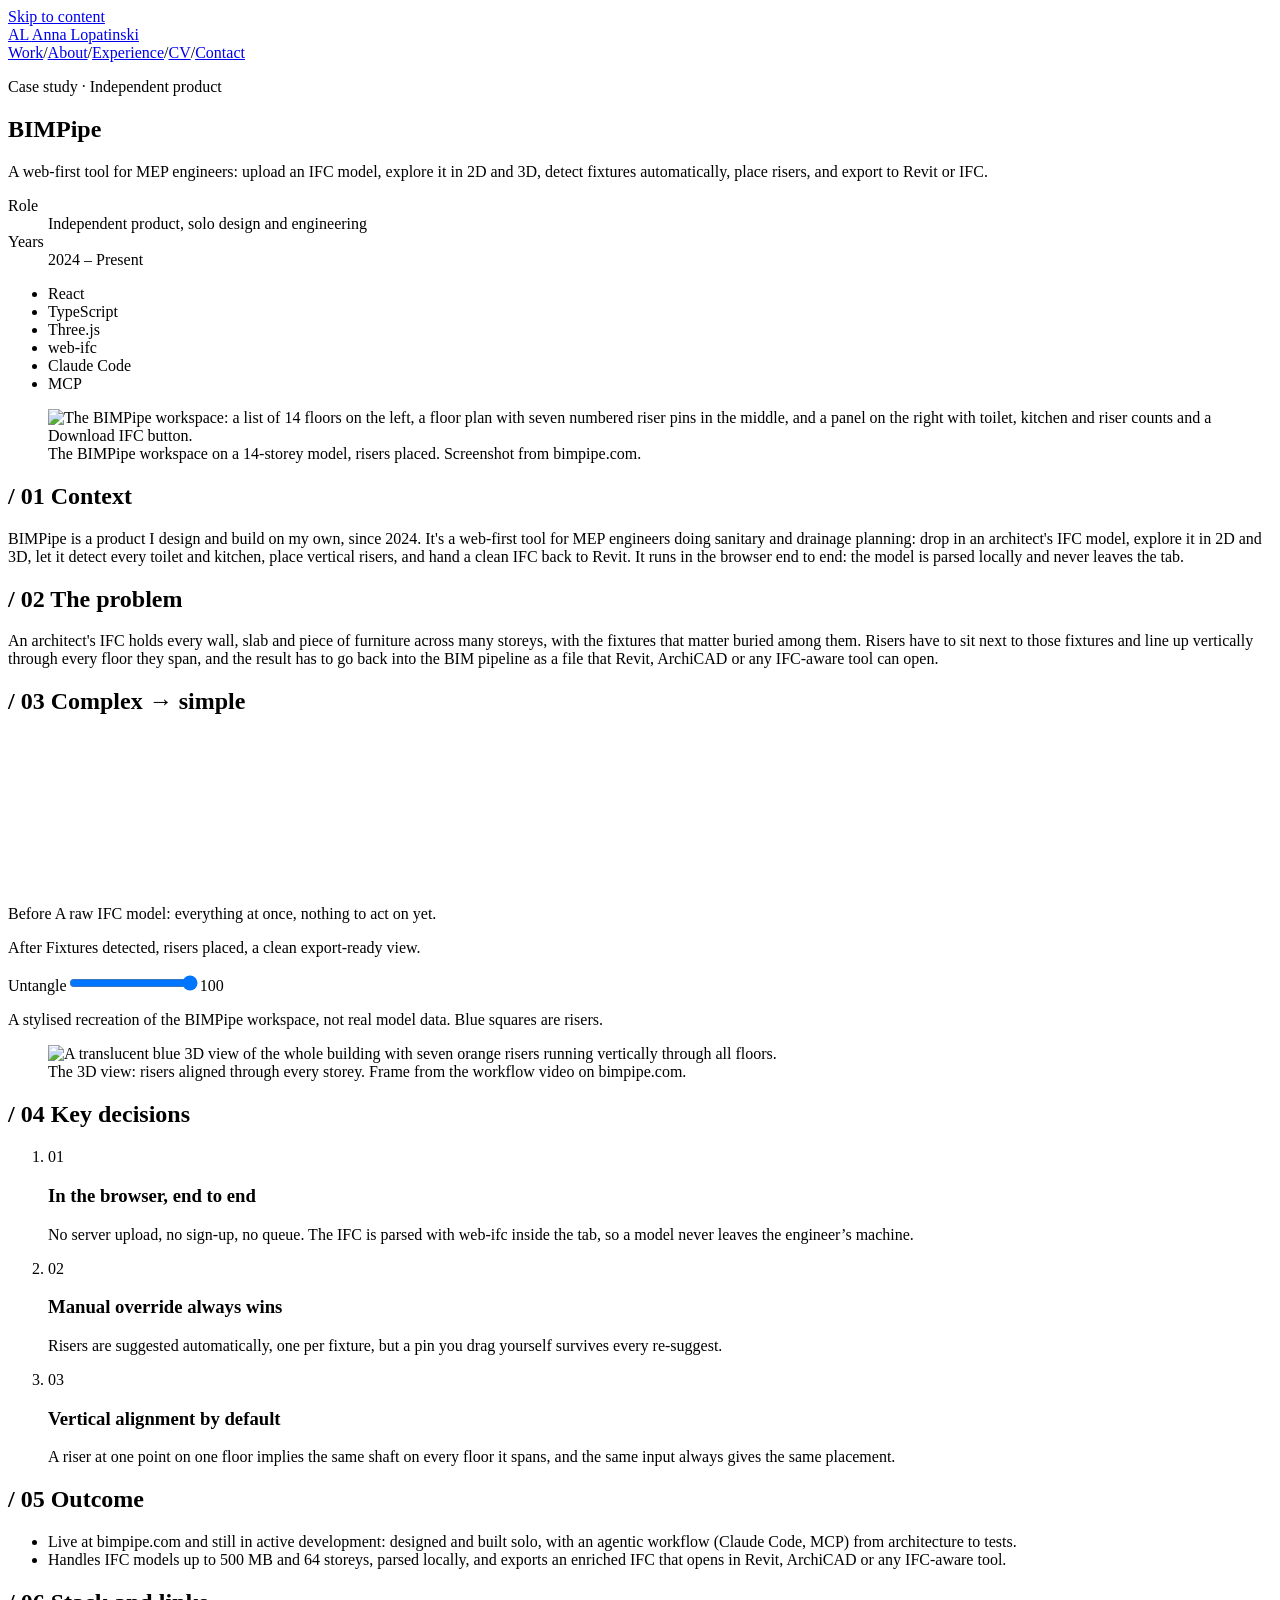
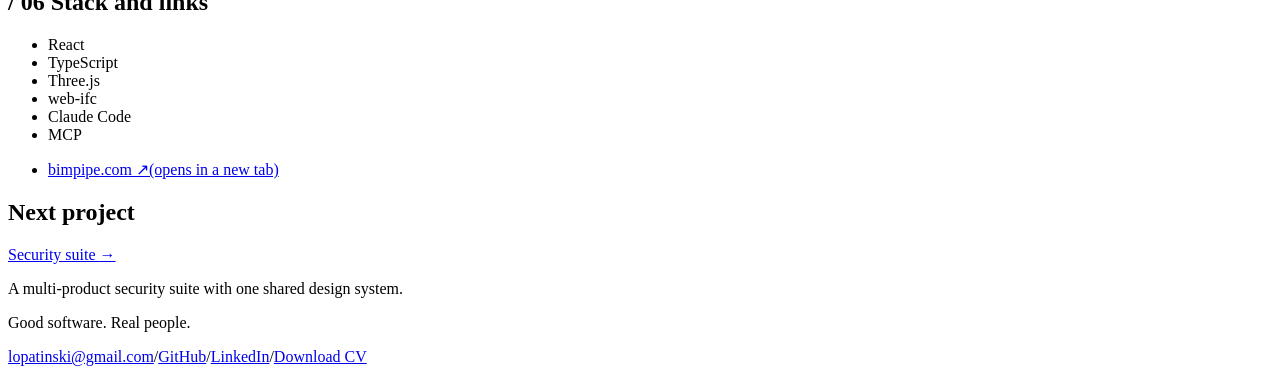
==== commit 1f76b2c5: "Every project opens its own page" ====
--- a/site/work/bimpipe/index.html
+++ b/site/work/bimpipe/index.html
@@ -1,4 +1,4 @@
 <!DOCTYPE html><html lang="en"><head><meta charset="utf-8"><meta name="viewport" content="width=device-width, initial-scale=1"><meta name="description" content="A web-first tool for MEP engineers: upload an IFC model, explore it in 2D and 3D, detect fixtures automatically, place risers, and export to Revit or IFC."><meta name="theme-color" content="#e8001c"><link rel="icon" type="image/svg+xml" href="/favicon.svg"><link rel="icon" type="image/png" sizes="192x192" href="/icon-192.png"><title>BIMPipe — Anna Lopatinski</title><link rel="canonical" href="https://anna.srv1728444.hstgr.cloud/work/bimpipe/"><meta property="og:type" content="website"><meta property="og:site_name" content="Anna Lopatinski"><meta property="og:title" content="BIMPipe — Anna Lopatinski"><meta property="og:description" content="A web-first tool for MEP engineers: upload an IFC model, explore it in 2D and 3D, detect fixtures automatically, place risers, and export to Revit or IFC."><meta property="og:url" content="https://anna.srv1728444.hstgr.cloud/work/bimpipe/"><meta property="og:image" content="https://anna.srv1728444.hstgr.cloud/og.png"><meta property="og:image:width" content="1200"><meta property="og:image:height" content="630"><meta property="og:image:alt" content="Design. Code. Make it human. I’m Anna: design-oriented full-stack engineer, Frontend Tech Lead."><meta name="twitter:card" content="summary_large_image"><script type="application/ld+json">{"@context":"https://schema.org","@type":"Person","name":"Anna Lopatinski","url":"https://anna.srv1728444.hstgr.cloud/","email":"mailto:lopatinski@gmail.com","jobTitle":"Frontend Tech Lead","sameAs":["https://github.com/wadadaaa","https://www.linkedin.com/in/anna-lopatinski"]}</script><link rel="preload" as="font" type="font/woff2" crossorigin="" href="/_astro/anton-latin-400-normal.Byf51wtH.woff2"><link rel="preload" as="font" type="font/woff2" crossorigin="" href="/_astro/archivo-narrow-latin-500-normal.BH-FPhCi.woff2"><link rel="preload" as="font" type="font/woff2" crossorigin="" href="/_astro/archivo-narrow-latin-600-normal.l2jiltzb.woff2"><script>
       // The `os` class just means "scripting is available" (annabot.css depends on it); the static markup stays complete without it.
       if (!matchMedia('(scripting: none)').matches) document.documentElement.classList.add('os');
-    </script><link rel="stylesheet" href="/_astro/PosterFooter.DA77z6hd.css"><link rel="stylesheet" href="/_astro/_slug_.CE06bAQZ.css"></head><body><a class="skip" href="#content">Skip to content</a><div class="poster"><header class="top"><a class="brand" href="/" aria-label="AL Anna Lopatinski, home"><span class="up al">AL</span> <span class="bar" aria-hidden="true"></span> <span class="up name">Anna Lopatinski</span></a><nav aria-label="Main"><a href="/#work">Work</a><span class="slash" aria-hidden="true">/</span><a href="/#about">About</a><span class="slash" aria-hidden="true">/</span><a href="/#experience">Experience</a><span class="slash" aria-hidden="true">/</span><a href="/cv/Anna_Lopatinski_CV.pdf">CV</a><span class="slash" aria-hidden="true">/</span><a href="/#contact">Contact</a></nav></header><main id="content"><section class="case-hero" data-case-hero aria-labelledby="case-title" data-astro-cid-aetwphrj><p class="case-kicker" data-astro-cid-aetwphrj>Case study · Independent product</p><h1 id="case-title" class="case-title up" data-astro-cid-aetwphrj>BIMPipe</h1><p class="case-line" data-astro-cid-aetwphrj>A web-first tool for MEP engineers: upload an IFC model, explore it in 2D and 3D, detect fixtures automatically, place risers, and export to Revit or IFC.</p><dl class="case-meta" data-astro-cid-aetwphrj><div data-astro-cid-aetwphrj><dt data-astro-cid-aetwphrj>Role</dt><dd data-astro-cid-aetwphrj>Independent product, solo design and engineering</dd></div><div data-astro-cid-aetwphrj><dt data-astro-cid-aetwphrj>Years</dt><dd data-astro-cid-aetwphrj>2024 – Present</dd></div></dl><ul class="case-chips" aria-label="Stack" data-astro-cid-aetwphrj><li data-astro-cid-aetwphrj>React</li><li data-astro-cid-aetwphrj>TypeScript</li><li data-astro-cid-aetwphrj>Three.js</li><li data-astro-cid-aetwphrj>web-ifc</li><li data-astro-cid-aetwphrj>Claude Code</li><li data-astro-cid-aetwphrj>MCP</li></ul></section><figure class="case-visual case-visual--hero" data-astro-cid-aetwphrj><picture data-astro-cid-aetwphrj><source srcset="/work/bimpipe/workspace.avif" type="image/avif" data-astro-cid-aetwphrj><img src="/work/bimpipe/workspace.webp" width="1600" height="1000" alt="The BIMPipe workspace: a list of 14 floors on the left, a floor plan with seven numbered riser pins in the middle, and a panel on the right with toilet, kitchen and riser counts and a Download IFC button." fetchpriority="high" data-astro-cid-aetwphrj></picture><figcaption data-astro-cid-aetwphrj>The BIMPipe workspace on a 14-storey model, risers placed. Screenshot from bimpipe.com.</figcaption></figure><section class="case-sec" aria-labelledby="case-context" data-astro-cid-aetwphrj><div class="case-sec-inner" data-astro-cid-aetwphrj><h2 id="case-context" class="case-label up" data-astro-cid-aetwphrj><span aria-hidden="true" data-astro-cid-aetwphrj>/ 01 </span>Context</h2><p class="case-lede" data-astro-cid-aetwphrj>BIMPipe is a product I design and build on my own, since 2024. It&#39;s a web-first tool for MEP engineers doing sanitary and drainage planning: drop in an architect&#39;s IFC model, explore it in 2D and 3D, let it detect every toilet and kitchen, place vertical risers, and hand a clean IFC back to Revit. It runs in the browser end to end: the model is parsed locally and never leaves the tab.</p></div></section><section class="case-sec" aria-labelledby="case-problem" data-astro-cid-aetwphrj><div class="case-sec-inner" data-astro-cid-aetwphrj><h2 id="case-problem" class="case-label up" data-astro-cid-aetwphrj><span aria-hidden="true" data-astro-cid-aetwphrj>/ 02 </span>The problem</h2><p class="case-text" data-astro-cid-aetwphrj>An architect&#39;s IFC holds every wall, slab and piece of furniture across many storeys, with the fixtures that matter buried among them. Risers have to sit next to those fixtures and line up vertically through every floor they span, and the result has to go back into the BIM pipeline as a file that Revit, ArchiCAD or any IFC-aware tool can open.</p></div></section><section class="case-sec" aria-labelledby="case-untangle" data-astro-cid-aetwphrj><div class="case-sec-inner" data-astro-cid-aetwphrj><h2 id="case-untangle" class="case-label up" data-astro-cid-aetwphrj><span aria-hidden="true" data-astro-cid-aetwphrj>/ 03 </span>Complex → simple</h2><div class="case-untangle" data-astro-cid-aetwphrj><style>astro-island,astro-slot,astro-static-slot{display:contents}</style><script>(function(){let e=(e,t,n)=>{let r=async()=>{await(await e())()},i=typeof t.value==`object`?t.value:void 0,a={rootMargin:i==null?void 0:i.rootMargin},o=new IntersectionObserver(e=>{for(let t of e)if(t.isIntersecting){o.disconnect(),r();break}},a);for(let e of n.children)o.observe(e)};(self.Astro||(self.Astro={})).visible=e,window.dispatchEvent(new Event(`astro:visible`))})();</script><script>(function(){function e(t){"@babel/helpers - typeof";return e=typeof Symbol==`function`&&typeof Symbol.iterator==`symbol`?function(e){return typeof e}:function(e){return e&&typeof Symbol==`function`&&e.constructor===Symbol&&e!==Symbol.prototype?`symbol`:typeof e},e(t)}function t(t,n){if(e(t)!=`object`||!t)return t;var r=t[Symbol.toPrimitive];if(r!==void 0){var i=r.call(t,n||`default`);if(e(i)!=`object`)return i;throw TypeError(`@@toPrimitive must return a primitive value.`)}return(n===`string`?String:Number)(t)}function n(n){var r=t(n,`string`);return e(r)==`symbol`?r:r+``}function r(e,t,r){return(t=n(t))in e?Object.defineProperty(e,t,{value:r,enumerable:!0,configurable:!0,writable:!0}):e[t]=r,e}let i=/* @__PURE__ */ new Set([`__proto__`,`constructor`,`prototype`]);{let e={0:e=>a(e),1:e=>n(e),2:e=>new RegExp(e),3:e=>new Date(e),4:e=>new Map(n(e)),5:e=>new Set(n(e)),6:e=>BigInt(e),7:e=>new URL(e),8:e=>new Uint8Array(e),9:e=>new Uint16Array(e),10:e=>new Uint32Array(e),11:e=>1/0*e},t=t=>{let[n,r]=t;return n in e?e[n](r):void 0},n=e=>e.map(t),a=e=>typeof e!=`object`||!e?e:Object.fromEntries(Object.entries(e).map(([e,n])=>[e,t(n)]));class o extends HTMLElement{constructor(...e){super(...e),r(this,`Component`,void 0),r(this,`hydrator`,void 0),r(this,`hydrate`,async()=>{var e;if(!this.hydrator||!this.isConnected)return;let t=(e=this.parentElement)==null?void 0:e.closest(`astro-island[ssr]`);if(t){t.addEventListener(`astro:hydrate`,this.hydrate,{once:!0});return}let n=this.querySelectorAll(`astro-slot`),r={},i=this.querySelectorAll(`template[data-astro-template]`);for(let e of i){let t=e.closest(this.tagName);t!=null&&t.isSameNode(this)&&(r[e.getAttribute(`data-astro-template`)||`default`]=e.innerHTML,e.remove())}for(let e of n){let t=e.closest(this.tagName);t!=null&&t.isSameNode(this)&&(r[e.getAttribute(`name`)||`default`]=e.innerHTML)}let o;try{o=this.hasAttribute(`props`)?a(JSON.parse(this.getAttribute(`props`))):{}}catch(e){let t=this.getAttribute(`component-url`)||`<unknown>`,n=this.getAttribute(`component-export`);throw n&&(t+=` (export ${n})`),console.error(`[hydrate] Error parsing props for component ${t}`,this.getAttribute(`props`),e),e}await this.hydrator(this)(this.Component,o,r,{client:this.getAttribute(`client`)}),this.removeAttribute(`ssr`),this.dispatchEvent(new CustomEvent(`astro:hydrate`))}),r(this,`unmount`,()=>{this.isConnected||this.dispatchEvent(new CustomEvent(`astro:unmount`))})}disconnectedCallback(){document.removeEventListener(`astro:after-swap`,this.unmount),document.addEventListener(`astro:after-swap`,this.unmount,{once:!0})}connectedCallback(){if(!this.hasAttribute(`await-children`)||document.readyState===`interactive`||document.readyState===`complete`)this.childrenConnectedCallback();else{let e=()=>{document.removeEventListener(`DOMContentLoaded`,e),t.disconnect(),this.childrenConnectedCallback()},t=new MutationObserver(()=>{var t;((t=this.lastChild)==null?void 0:t.nodeType)===Node.COMMENT_NODE&&this.lastChild.nodeValue===`astro:end`&&(this.lastChild.remove(),e())});t.observe(this,{childList:!0}),document.addEventListener(`DOMContentLoaded`,e)}}async childrenConnectedCallback(){let e=this.getAttribute(`before-hydration-url`);e&&await import(e),this.start()}getRetryImportUrl(e){let t=new URL(e,document.baseURI);return t.searchParams.set(`astro-retry`,Date.now().toString()),t.toString()}async importWithRetry(e){try{return await import(e)}catch(t){return await new Promise(e=>setTimeout(e,1e3)),import(this.getRetryImportUrl(e))}}handleHydrationError(e){let t=this.getAttribute(`component-url`),n=new CustomEvent(`astro:hydration-error`,{cancelable:!0,bubbles:!0,composed:!0,detail:{error:e,componentUrl:t}});this.dispatchEvent(n)&&console.error(`[astro-island] Error hydrating ${t}`,e)}async start(){let e=JSON.parse(this.getAttribute(`opts`)),t=this.getAttribute(`client`);if(Astro[t]===void 0)window.addEventListener(`astro:${t}`,()=>this.start(),{once:!0});else try{await Astro[t](async()=>{let e=this.getAttribute(`renderer-url`);try{let[t,{default:n}]=await Promise.all([this.importWithRetry(this.getAttribute(`component-url`)),e?this.importWithRetry(e):Promise.resolve({default:()=>()=>{}})]),r=this.getAttribute(`component-export`)||`default`;if(r.includes(`.`)){this.Component=t;for(let e of r.split(`.`)){if(i.has(e)||!this.Component||typeof this.Component!=`object`&&typeof this.Component!=`function`||!Object.hasOwn(this.Component,e))throw Error(`Invalid component export path: ${r}`);this.Component=this.Component[e]}}else{if(i.has(r))throw Error(`Invalid component export path: ${r}`);this.Component=t[r]}return this.hydrator=n,this.hydrate}catch(e){return this.handleHydrationError(e),()=>{}}},e,this)}catch(e){this.handleHydrationError(e)}}attributeChangedCallback(){this.hydrate()}}r(o,`observedAttributes`,[`props`]),customElements.get(`astro-island`)||customElements.define(`astro-island`,o)}})();</script><astro-island uid="Z2aJinc" prefix="r1" component-url="/_astro/Untangle.Bs0ZrJKZ.js" component-export="default" renderer-url="/_astro/client.CzWaolnw.js" props="{&quot;before&quot;:[0,&quot;A raw IFC model: everything at once, nothing to act on yet.&quot;],&quot;after&quot;:[0,&quot;Fixtures detected, risers placed, a clean export-ready view.&quot;],&quot;layout&quot;:[1,[[0,{&quot;x&quot;:[0,0],&quot;y&quot;:[0,0],&quot;w&quot;:[0,100],&quot;h&quot;:[0,6]}],[0,{&quot;x&quot;:[0,0],&quot;y&quot;:[0,9],&quot;w&quot;:[0,20],&quot;h&quot;:[0,53]}],[0,{&quot;x&quot;:[0,2],&quot;y&quot;:[0,12],&quot;w&quot;:[0,16],&quot;h&quot;:[0,6]}],[0,{&quot;x&quot;:[0,2],&quot;y&quot;:[0,20],&quot;w&quot;:[0,16],&quot;h&quot;:[0,6]}],[0,{&quot;x&quot;:[0,2],&quot;y&quot;:[0,28],&quot;w&quot;:[0,16],&quot;h&quot;:[0,6]}],[0,{&quot;x&quot;:[0,23],&quot;y&quot;:[0,9],&quot;w&quot;:[0,52],&quot;h&quot;:[0,53]}],[0,{&quot;x&quot;:[0,35],&quot;y&quot;:[0,15],&quot;w&quot;:[0,28],&quot;h&quot;:[0,41]}],[0,{&quot;x&quot;:[0,40],&quot;y&quot;:[0,21],&quot;w&quot;:[0,3],&quot;h&quot;:[0,3]}],[0,{&quot;x&quot;:[0,54],&quot;y&quot;:[0,30],&quot;w&quot;:[0,3],&quot;h&quot;:[0,3]}],[0,{&quot;x&quot;:[0,43],&quot;y&quot;:[0,45],&quot;w&quot;:[0,3],&quot;h&quot;:[0,3]}],[0,{&quot;x&quot;:[0,78],&quot;y&quot;:[0,9],&quot;w&quot;:[0,6.5],&quot;h&quot;:[0,8]}],[0,{&quot;x&quot;:[0,85.75],&quot;y&quot;:[0,9],&quot;w&quot;:[0,6.5],&quot;h&quot;:[0,8]}],[0,{&quot;x&quot;:[0,93.5],&quot;y&quot;:[0,9],&quot;w&quot;:[0,6.5],&quot;h&quot;:[0,8]}],[0,{&quot;x&quot;:[0,78],&quot;y&quot;:[0,20],&quot;w&quot;:[0,22],&quot;h&quot;:[0,6]}],[0,{&quot;x&quot;:[0,78],&quot;y&quot;:[0,29],&quot;w&quot;:[0,22],&quot;h&quot;:[0,33]}]]],&quot;caption&quot;:[0,&quot;A stylised recreation of the BIMPipe workspace, not real model data. Blue squares are risers.&quot;],&quot;data-astro-cid-aetwphrj&quot;:[0,true]}" ssr client="visible" opts="{&quot;name&quot;:&quot;Untangle&quot;,&quot;value&quot;:{&quot;rootMargin&quot;:&quot;300px&quot;}}" await-children><div class="untangle" data-untangle="true"><canvas class="untangle-canvas" role="img" aria-label="A raw IFC model: everything at once, nothing to act on yet. Resolves into: Fixtures detected, risers placed, a clean export-ready view."></canvas><div class="untangle-captions"><p class="untangle-before"><span class="mono">Before</span> <!-- -->A raw IFC model: everything at once, nothing to act on yet.</p><p class="untangle-after" data-active="true"><span class="mono">After</span> <!-- -->Fixtures detected, risers placed, a clean export-ready view.</p></div><div class="untangle-control"><label class="mono" for="_r1R_0_">Untangle</label><input id="_r1R_0_" type="range" min="0" max="100" step="1" aria-valuetext="100% untangled" value="100"/><output class="mono" for="_r1R_0_" aria-hidden="true">100</output></div><p class="untangle-caption">A stylised recreation of the BIMPipe workspace, not real model data. Blue squares are risers.</p></div><!--astro:end--></astro-island><figure class="case-visual" data-astro-cid-aetwphrj><picture data-astro-cid-aetwphrj><source srcset="/work/bimpipe/risers-3d.avif" type="image/avif" data-astro-cid-aetwphrj><img src="/work/bimpipe/risers-3d.webp" width="820" height="620" alt="A translucent blue 3D view of the whole building with seven orange risers running vertically through all floors." loading="lazy" data-astro-cid-aetwphrj></picture><figcaption data-astro-cid-aetwphrj>The 3D view: risers aligned through every storey. Frame from the workflow video on bimpipe.com.</figcaption></figure></div></div></section><section class="case-sec" aria-labelledby="case-decisions" data-astro-cid-aetwphrj><div class="case-sec-inner" data-astro-cid-aetwphrj><h2 id="case-decisions" class="case-label up" data-astro-cid-aetwphrj><span aria-hidden="true" data-astro-cid-aetwphrj>/ 04 </span>Key decisions</h2><ol class="decisions" data-astro-cid-aetwphrj><li data-astro-cid-aetwphrj><span class="decision-n up" aria-hidden="true" data-astro-cid-aetwphrj>01</span><h3 data-astro-cid-aetwphrj>In the browser, end to end</h3><p data-astro-cid-aetwphrj>No server upload, no sign-up, no queue. The IFC is parsed with web-ifc inside the tab, so a model never leaves the engineer’s machine.</p></li><li data-astro-cid-aetwphrj><span class="decision-n up" aria-hidden="true" data-astro-cid-aetwphrj>02</span><h3 data-astro-cid-aetwphrj>Manual override always wins</h3><p data-astro-cid-aetwphrj>Risers are suggested automatically, one per fixture, but a pin you drag yourself survives every re-suggest.</p></li><li data-astro-cid-aetwphrj><span class="decision-n up" aria-hidden="true" data-astro-cid-aetwphrj>03</span><h3 data-astro-cid-aetwphrj>Vertical alignment by default</h3><p data-astro-cid-aetwphrj>A riser at one point on one floor implies the same shaft on every floor it spans, and the same input always gives the same placement.</p></li></ol></div></section><section class="case-sec" aria-labelledby="case-outcome" data-astro-cid-aetwphrj><div class="case-sec-inner" data-astro-cid-aetwphrj><h2 id="case-outcome" class="case-label up" data-astro-cid-aetwphrj><span aria-hidden="true" data-astro-cid-aetwphrj>/ 05 </span>Outcome</h2><ul class="outcome" data-astro-cid-aetwphrj><li data-astro-cid-aetwphrj>Live at bimpipe.com and still in active development: designed and built solo, with an agentic workflow (Claude Code, MCP) from architecture to tests.</li><li data-astro-cid-aetwphrj>Handles IFC models up to 500 MB and 64 storeys, parsed locally, and exports an enriched IFC that opens in Revit, ArchiCAD or any IFC-aware tool.</li></ul></div></section><section class="case-sec" aria-labelledby="case-stack" data-astro-cid-aetwphrj><div class="case-sec-inner" data-astro-cid-aetwphrj><h2 id="case-stack" class="case-label up" data-astro-cid-aetwphrj><span aria-hidden="true" data-astro-cid-aetwphrj>/ 06 </span>Stack and links</h2><div class="stack" data-astro-cid-aetwphrj><ul class="case-chips" aria-label="BIMPipe stack" data-astro-cid-aetwphrj><li data-astro-cid-aetwphrj>React</li><li data-astro-cid-aetwphrj>TypeScript</li><li data-astro-cid-aetwphrj>Three.js</li><li data-astro-cid-aetwphrj>web-ifc</li><li data-astro-cid-aetwphrj>Claude Code</li><li data-astro-cid-aetwphrj>MCP</li></ul><ul class="links" data-astro-cid-aetwphrj><li data-astro-cid-aetwphrj><a href="https://bimpipe.com" target="_blank" rel="noopener noreferrer" data-astro-cid-aetwphrj>bimpipe.com <span aria-hidden="true" data-astro-cid-aetwphrj>↗</span><span class="visually-hidden" data-astro-cid-aetwphrj>(opens in a new tab)</span></a></li></ul></div></div></section><nav class="case-next" aria-labelledby="case-next" data-astro-cid-aetwphrj><h2 id="case-next" class="next-label" data-astro-cid-aetwphrj>Next project</h2><a class="btn" href="/work/myheritage" data-next data-astro-cid-aetwphrj>MyHeritage <span aria-hidden="true" data-astro-cid-aetwphrj>→</span></a><p class="next-line" data-astro-cid-aetwphrj>Frontend solutions for the back-office and billing systems that power MyHeritage&#39;s operations: tools that make the team&#39;s work smoother.</p></nav></main><footer class="foot" id="contact"><p class="big up">Good software. Real people.</p><div class="links"><a href="mailto:lopatinski@gmail.com">lopatinski@gmail.com</a><span aria-hidden="true">/</span><a href="https://github.com/wadadaaa">GitHub</a><span aria-hidden="true">/</span><a href="https://www.linkedin.com/in/anna-lopatinski">LinkedIn</a><span aria-hidden="true">/</span><a href="/cv/Anna_Lopatinski_CV.pdf">Download CV</a></div></footer></div></body></html>+    </script><link rel="stylesheet" href="/_astro/PosterFooter.DA77z6hd.css"><link rel="stylesheet" href="/_astro/_slug_.BLTVMQrR.css"></head><body><a class="skip" href="#content">Skip to content</a><div class="poster"><header class="top"><a class="brand" href="/" aria-label="AL Anna Lopatinski, home"><span class="up al">AL</span> <span class="bar" aria-hidden="true"></span> <span class="up name">Anna Lopatinski</span></a><nav aria-label="Main"><a href="/#work">Work</a><span class="slash" aria-hidden="true">/</span><a href="/#about">About</a><span class="slash" aria-hidden="true">/</span><a href="/#experience">Experience</a><span class="slash" aria-hidden="true">/</span><a href="/cv/Anna_Lopatinski_CV.pdf">CV</a><span class="slash" aria-hidden="true">/</span><a href="/#contact">Contact</a></nav></header><main id="content"><section class="case-hero" data-case-hero aria-labelledby="case-title" data-astro-cid-aetwphrj><p class="case-kicker" data-astro-cid-aetwphrj>Case study · Independent product</p><h1 id="case-title" class="case-title up" data-astro-cid-aetwphrj>BIMPipe</h1><p class="case-line" data-astro-cid-aetwphrj>A web-first tool for MEP engineers: upload an IFC model, explore it in 2D and 3D, detect fixtures automatically, place risers, and export to Revit or IFC.</p><dl class="case-meta" data-astro-cid-aetwphrj><div data-astro-cid-aetwphrj><dt data-astro-cid-aetwphrj>Role</dt><dd data-astro-cid-aetwphrj>Independent product, solo design and engineering</dd></div><div data-astro-cid-aetwphrj><dt data-astro-cid-aetwphrj>Years</dt><dd data-astro-cid-aetwphrj>2024 – Present</dd></div></dl><ul class="case-chips" aria-label="Stack" data-astro-cid-aetwphrj><li data-astro-cid-aetwphrj>React</li><li data-astro-cid-aetwphrj>TypeScript</li><li data-astro-cid-aetwphrj>Three.js</li><li data-astro-cid-aetwphrj>web-ifc</li><li data-astro-cid-aetwphrj>Claude Code</li><li data-astro-cid-aetwphrj>MCP</li></ul></section><figure class="case-visual case-visual--hero" data-astro-cid-aetwphrj><picture data-astro-cid-aetwphrj><source srcset="/work/bimpipe/workspace.avif" type="image/avif" data-astro-cid-aetwphrj><img src="/work/bimpipe/workspace.webp" width="1600" height="1000" alt="The BIMPipe workspace: a list of 14 floors on the left, a floor plan with seven numbered riser pins in the middle, and a panel on the right with toilet, kitchen and riser counts and a Download IFC button." fetchpriority="high" data-astro-cid-aetwphrj></picture><figcaption data-astro-cid-aetwphrj>The BIMPipe workspace on a 14-storey model, risers placed. Screenshot from bimpipe.com.</figcaption></figure><section class="case-sec" aria-labelledby="case-context" data-astro-cid-aetwphrj><div class="case-sec-inner" data-astro-cid-aetwphrj><h2 id="case-context" class="case-label up" data-astro-cid-aetwphrj><span aria-hidden="true" data-astro-cid-aetwphrj>/ 01 </span>Context</h2><p class="case-lede" data-astro-cid-aetwphrj>BIMPipe is a product I design and build on my own, since 2024. It&#39;s a web-first tool for MEP engineers doing sanitary and drainage planning: drop in an architect&#39;s IFC model, explore it in 2D and 3D, let it detect every toilet and kitchen, place vertical risers, and hand a clean IFC back to Revit. It runs in the browser end to end: the model is parsed locally and never leaves the tab.</p></div></section><section class="case-sec" aria-labelledby="case-problem" data-astro-cid-aetwphrj><div class="case-sec-inner" data-astro-cid-aetwphrj><h2 id="case-problem" class="case-label up" data-astro-cid-aetwphrj><span aria-hidden="true" data-astro-cid-aetwphrj>/ 02 </span>The problem</h2><p class="case-text" data-astro-cid-aetwphrj>An architect&#39;s IFC holds every wall, slab and piece of furniture across many storeys, with the fixtures that matter buried among them. Risers have to sit next to those fixtures and line up vertically through every floor they span, and the result has to go back into the BIM pipeline as a file that Revit, ArchiCAD or any IFC-aware tool can open.</p></div></section><section class="case-sec" aria-labelledby="case-untangle" data-astro-cid-aetwphrj><div class="case-sec-inner" data-astro-cid-aetwphrj><h2 id="case-untangle" class="case-label up" data-astro-cid-aetwphrj><span aria-hidden="true" data-astro-cid-aetwphrj>/ 03 </span>Complex → simple</h2><div class="case-untangle" data-astro-cid-aetwphrj><style>astro-island,astro-slot,astro-static-slot{display:contents}</style><script>(function(){let e=(e,t,n)=>{let r=async()=>{await(await e())()},i=typeof t.value==`object`?t.value:void 0,a={rootMargin:i==null?void 0:i.rootMargin},o=new IntersectionObserver(e=>{for(let t of e)if(t.isIntersecting){o.disconnect(),r();break}},a);for(let e of n.children)o.observe(e)};(self.Astro||(self.Astro={})).visible=e,window.dispatchEvent(new Event(`astro:visible`))})();</script><script>(function(){function e(t){"@babel/helpers - typeof";return e=typeof Symbol==`function`&&typeof Symbol.iterator==`symbol`?function(e){return typeof e}:function(e){return e&&typeof Symbol==`function`&&e.constructor===Symbol&&e!==Symbol.prototype?`symbol`:typeof e},e(t)}function t(t,n){if(e(t)!=`object`||!t)return t;var r=t[Symbol.toPrimitive];if(r!==void 0){var i=r.call(t,n||`default`);if(e(i)!=`object`)return i;throw TypeError(`@@toPrimitive must return a primitive value.`)}return(n===`string`?String:Number)(t)}function n(n){var r=t(n,`string`);return e(r)==`symbol`?r:r+``}function r(e,t,r){return(t=n(t))in e?Object.defineProperty(e,t,{value:r,enumerable:!0,configurable:!0,writable:!0}):e[t]=r,e}let i=/* @__PURE__ */ new Set([`__proto__`,`constructor`,`prototype`]);{let e={0:e=>a(e),1:e=>n(e),2:e=>new RegExp(e),3:e=>new Date(e),4:e=>new Map(n(e)),5:e=>new Set(n(e)),6:e=>BigInt(e),7:e=>new URL(e),8:e=>new Uint8Array(e),9:e=>new Uint16Array(e),10:e=>new Uint32Array(e),11:e=>1/0*e},t=t=>{let[n,r]=t;return n in e?e[n](r):void 0},n=e=>e.map(t),a=e=>typeof e!=`object`||!e?e:Object.fromEntries(Object.entries(e).map(([e,n])=>[e,t(n)]));class o extends HTMLElement{constructor(...e){super(...e),r(this,`Component`,void 0),r(this,`hydrator`,void 0),r(this,`hydrate`,async()=>{var e;if(!this.hydrator||!this.isConnected)return;let t=(e=this.parentElement)==null?void 0:e.closest(`astro-island[ssr]`);if(t){t.addEventListener(`astro:hydrate`,this.hydrate,{once:!0});return}let n=this.querySelectorAll(`astro-slot`),r={},i=this.querySelectorAll(`template[data-astro-template]`);for(let e of i){let t=e.closest(this.tagName);t!=null&&t.isSameNode(this)&&(r[e.getAttribute(`data-astro-template`)||`default`]=e.innerHTML,e.remove())}for(let e of n){let t=e.closest(this.tagName);t!=null&&t.isSameNode(this)&&(r[e.getAttribute(`name`)||`default`]=e.innerHTML)}let o;try{o=this.hasAttribute(`props`)?a(JSON.parse(this.getAttribute(`props`))):{}}catch(e){let t=this.getAttribute(`component-url`)||`<unknown>`,n=this.getAttribute(`component-export`);throw n&&(t+=` (export ${n})`),console.error(`[hydrate] Error parsing props for component ${t}`,this.getAttribute(`props`),e),e}await this.hydrator(this)(this.Component,o,r,{client:this.getAttribute(`client`)}),this.removeAttribute(`ssr`),this.dispatchEvent(new CustomEvent(`astro:hydrate`))}),r(this,`unmount`,()=>{this.isConnected||this.dispatchEvent(new CustomEvent(`astro:unmount`))})}disconnectedCallback(){document.removeEventListener(`astro:after-swap`,this.unmount),document.addEventListener(`astro:after-swap`,this.unmount,{once:!0})}connectedCallback(){if(!this.hasAttribute(`await-children`)||document.readyState===`interactive`||document.readyState===`complete`)this.childrenConnectedCallback();else{let e=()=>{document.removeEventListener(`DOMContentLoaded`,e),t.disconnect(),this.childrenConnectedCallback()},t=new MutationObserver(()=>{var t;((t=this.lastChild)==null?void 0:t.nodeType)===Node.COMMENT_NODE&&this.lastChild.nodeValue===`astro:end`&&(this.lastChild.remove(),e())});t.observe(this,{childList:!0}),document.addEventListener(`DOMContentLoaded`,e)}}async childrenConnectedCallback(){let e=this.getAttribute(`before-hydration-url`);e&&await import(e),this.start()}getRetryImportUrl(e){let t=new URL(e,document.baseURI);return t.searchParams.set(`astro-retry`,Date.now().toString()),t.toString()}async importWithRetry(e){try{return await import(e)}catch(t){return await new Promise(e=>setTimeout(e,1e3)),import(this.getRetryImportUrl(e))}}handleHydrationError(e){let t=this.getAttribute(`component-url`),n=new CustomEvent(`astro:hydration-error`,{cancelable:!0,bubbles:!0,composed:!0,detail:{error:e,componentUrl:t}});this.dispatchEvent(n)&&console.error(`[astro-island] Error hydrating ${t}`,e)}async start(){let e=JSON.parse(this.getAttribute(`opts`)),t=this.getAttribute(`client`);if(Astro[t]===void 0)window.addEventListener(`astro:${t}`,()=>this.start(),{once:!0});else try{await Astro[t](async()=>{let e=this.getAttribute(`renderer-url`);try{let[t,{default:n}]=await Promise.all([this.importWithRetry(this.getAttribute(`component-url`)),e?this.importWithRetry(e):Promise.resolve({default:()=>()=>{}})]),r=this.getAttribute(`component-export`)||`default`;if(r.includes(`.`)){this.Component=t;for(let e of r.split(`.`)){if(i.has(e)||!this.Component||typeof this.Component!=`object`&&typeof this.Component!=`function`||!Object.hasOwn(this.Component,e))throw Error(`Invalid component export path: ${r}`);this.Component=this.Component[e]}}else{if(i.has(r))throw Error(`Invalid component export path: ${r}`);this.Component=t[r]}return this.hydrator=n,this.hydrate}catch(e){return this.handleHydrationError(e),()=>{}}},e,this)}catch(e){this.handleHydrationError(e)}}attributeChangedCallback(){this.hydrate()}}r(o,`observedAttributes`,[`props`]),customElements.get(`astro-island`)||customElements.define(`astro-island`,o)}})();</script><astro-island uid="Z2aJinc" prefix="r1" component-url="/_astro/Untangle.Bs0ZrJKZ.js" component-export="default" renderer-url="/_astro/client.CzWaolnw.js" props="{&quot;before&quot;:[0,&quot;A raw IFC model: everything at once, nothing to act on yet.&quot;],&quot;after&quot;:[0,&quot;Fixtures detected, risers placed, a clean export-ready view.&quot;],&quot;layout&quot;:[1,[[0,{&quot;x&quot;:[0,0],&quot;y&quot;:[0,0],&quot;w&quot;:[0,100],&quot;h&quot;:[0,6]}],[0,{&quot;x&quot;:[0,0],&quot;y&quot;:[0,9],&quot;w&quot;:[0,20],&quot;h&quot;:[0,53]}],[0,{&quot;x&quot;:[0,2],&quot;y&quot;:[0,12],&quot;w&quot;:[0,16],&quot;h&quot;:[0,6]}],[0,{&quot;x&quot;:[0,2],&quot;y&quot;:[0,20],&quot;w&quot;:[0,16],&quot;h&quot;:[0,6]}],[0,{&quot;x&quot;:[0,2],&quot;y&quot;:[0,28],&quot;w&quot;:[0,16],&quot;h&quot;:[0,6]}],[0,{&quot;x&quot;:[0,23],&quot;y&quot;:[0,9],&quot;w&quot;:[0,52],&quot;h&quot;:[0,53]}],[0,{&quot;x&quot;:[0,35],&quot;y&quot;:[0,15],&quot;w&quot;:[0,28],&quot;h&quot;:[0,41]}],[0,{&quot;x&quot;:[0,40],&quot;y&quot;:[0,21],&quot;w&quot;:[0,3],&quot;h&quot;:[0,3]}],[0,{&quot;x&quot;:[0,54],&quot;y&quot;:[0,30],&quot;w&quot;:[0,3],&quot;h&quot;:[0,3]}],[0,{&quot;x&quot;:[0,43],&quot;y&quot;:[0,45],&quot;w&quot;:[0,3],&quot;h&quot;:[0,3]}],[0,{&quot;x&quot;:[0,78],&quot;y&quot;:[0,9],&quot;w&quot;:[0,6.5],&quot;h&quot;:[0,8]}],[0,{&quot;x&quot;:[0,85.75],&quot;y&quot;:[0,9],&quot;w&quot;:[0,6.5],&quot;h&quot;:[0,8]}],[0,{&quot;x&quot;:[0,93.5],&quot;y&quot;:[0,9],&quot;w&quot;:[0,6.5],&quot;h&quot;:[0,8]}],[0,{&quot;x&quot;:[0,78],&quot;y&quot;:[0,20],&quot;w&quot;:[0,22],&quot;h&quot;:[0,6]}],[0,{&quot;x&quot;:[0,78],&quot;y&quot;:[0,29],&quot;w&quot;:[0,22],&quot;h&quot;:[0,33]}]]],&quot;caption&quot;:[0,&quot;A stylised recreation of the BIMPipe workspace, not real model data. Blue squares are risers.&quot;],&quot;data-astro-cid-aetwphrj&quot;:[0,true]}" ssr client="visible" opts="{&quot;name&quot;:&quot;Untangle&quot;,&quot;value&quot;:{&quot;rootMargin&quot;:&quot;300px&quot;}}" await-children><div class="untangle" data-untangle="true"><canvas class="untangle-canvas" role="img" aria-label="A raw IFC model: everything at once, nothing to act on yet. Resolves into: Fixtures detected, risers placed, a clean export-ready view."></canvas><div class="untangle-captions"><p class="untangle-before"><span class="mono">Before</span> <!-- -->A raw IFC model: everything at once, nothing to act on yet.</p><p class="untangle-after" data-active="true"><span class="mono">After</span> <!-- -->Fixtures detected, risers placed, a clean export-ready view.</p></div><div class="untangle-control"><label class="mono" for="_r1R_0_">Untangle</label><input id="_r1R_0_" type="range" min="0" max="100" step="1" aria-valuetext="100% untangled" value="100"/><output class="mono" for="_r1R_0_" aria-hidden="true">100</output></div><p class="untangle-caption">A stylised recreation of the BIMPipe workspace, not real model data. Blue squares are risers.</p></div><!--astro:end--></astro-island><figure class="case-visual" data-astro-cid-aetwphrj><picture data-astro-cid-aetwphrj><source srcset="/work/bimpipe/risers-3d.avif" type="image/avif" data-astro-cid-aetwphrj><img src="/work/bimpipe/risers-3d.webp" width="820" height="620" alt="A translucent blue 3D view of the whole building with seven orange risers running vertically through all floors." loading="lazy" data-astro-cid-aetwphrj></picture><figcaption data-astro-cid-aetwphrj>The 3D view: risers aligned through every storey. Frame from the workflow video on bimpipe.com.</figcaption></figure></div></div></section><section class="case-sec" aria-labelledby="case-decisions" data-astro-cid-aetwphrj><div class="case-sec-inner" data-astro-cid-aetwphrj><h2 id="case-decisions" class="case-label up" data-astro-cid-aetwphrj><span aria-hidden="true" data-astro-cid-aetwphrj>/ 04 </span>Key decisions</h2><ol class="decisions" data-astro-cid-aetwphrj><li data-astro-cid-aetwphrj><span class="decision-n up" aria-hidden="true" data-astro-cid-aetwphrj>01</span><h3 data-astro-cid-aetwphrj>In the browser, end to end</h3><p data-astro-cid-aetwphrj>No server upload, no sign-up, no queue. The IFC is parsed with web-ifc inside the tab, so a model never leaves the engineer’s machine.</p></li><li data-astro-cid-aetwphrj><span class="decision-n up" aria-hidden="true" data-astro-cid-aetwphrj>02</span><h3 data-astro-cid-aetwphrj>Manual override always wins</h3><p data-astro-cid-aetwphrj>Risers are suggested automatically, one per fixture, but a pin you drag yourself survives every re-suggest.</p></li><li data-astro-cid-aetwphrj><span class="decision-n up" aria-hidden="true" data-astro-cid-aetwphrj>03</span><h3 data-astro-cid-aetwphrj>Vertical alignment by default</h3><p data-astro-cid-aetwphrj>A riser at one point on one floor implies the same shaft on every floor it spans, and the same input always gives the same placement.</p></li></ol></div></section><section class="case-sec" aria-labelledby="case-outcome" data-astro-cid-aetwphrj><div class="case-sec-inner" data-astro-cid-aetwphrj><h2 id="case-outcome" class="case-label up" data-astro-cid-aetwphrj><span aria-hidden="true" data-astro-cid-aetwphrj>/ 05 </span>Outcome</h2><ul class="outcome" data-astro-cid-aetwphrj><li data-astro-cid-aetwphrj>Live at bimpipe.com and still in active development: designed and built solo, with an agentic workflow (Claude Code, MCP) from architecture to tests.</li><li data-astro-cid-aetwphrj>Handles IFC models up to 500 MB and 64 storeys, parsed locally, and exports an enriched IFC that opens in Revit, ArchiCAD or any IFC-aware tool.</li></ul></div></section><section class="case-sec" aria-labelledby="case-stack" data-astro-cid-aetwphrj><div class="case-sec-inner" data-astro-cid-aetwphrj><h2 id="case-stack" class="case-label up" data-astro-cid-aetwphrj><span aria-hidden="true" data-astro-cid-aetwphrj>/ 06 </span>Stack and links</h2><div class="stack" data-astro-cid-aetwphrj><ul class="case-chips" aria-label="BIMPipe stack" data-astro-cid-aetwphrj><li data-astro-cid-aetwphrj>React</li><li data-astro-cid-aetwphrj>TypeScript</li><li data-astro-cid-aetwphrj>Three.js</li><li data-astro-cid-aetwphrj>web-ifc</li><li data-astro-cid-aetwphrj>Claude Code</li><li data-astro-cid-aetwphrj>MCP</li></ul><ul class="links" data-astro-cid-aetwphrj><li data-astro-cid-aetwphrj><a href="https://bimpipe.com" target="_blank" rel="noopener noreferrer" data-astro-cid-aetwphrj>bimpipe.com <span aria-hidden="true" data-astro-cid-aetwphrj>↗</span><span class="visually-hidden" data-astro-cid-aetwphrj>(opens in a new tab)</span></a></li></ul></div></div></section><nav class="case-next" aria-labelledby="case-next" data-astro-cid-aetwphrj><h2 id="case-next" class="next-label" data-astro-cid-aetwphrj>Next project</h2><a class="btn" href="/work/security-suite" data-next data-astro-cid-aetwphrj>Security suite <span aria-hidden="true" data-astro-cid-aetwphrj>→</span></a><p class="next-line" data-astro-cid-aetwphrj>A multi-product security suite with one shared design system.</p></nav></main><footer class="foot" id="contact"><p class="big up">Good software. Real people.</p><div class="links"><a href="mailto:lopatinski@gmail.com">lopatinski@gmail.com</a><span aria-hidden="true">/</span><a href="https://github.com/wadadaaa">GitHub</a><span aria-hidden="true">/</span><a href="https://www.linkedin.com/in/anna-lopatinski">LinkedIn</a><span aria-hidden="true">/</span><a href="/cv/Anna_Lopatinski_CV.pdf">Download CV</a></div></footer></div></body></html>
